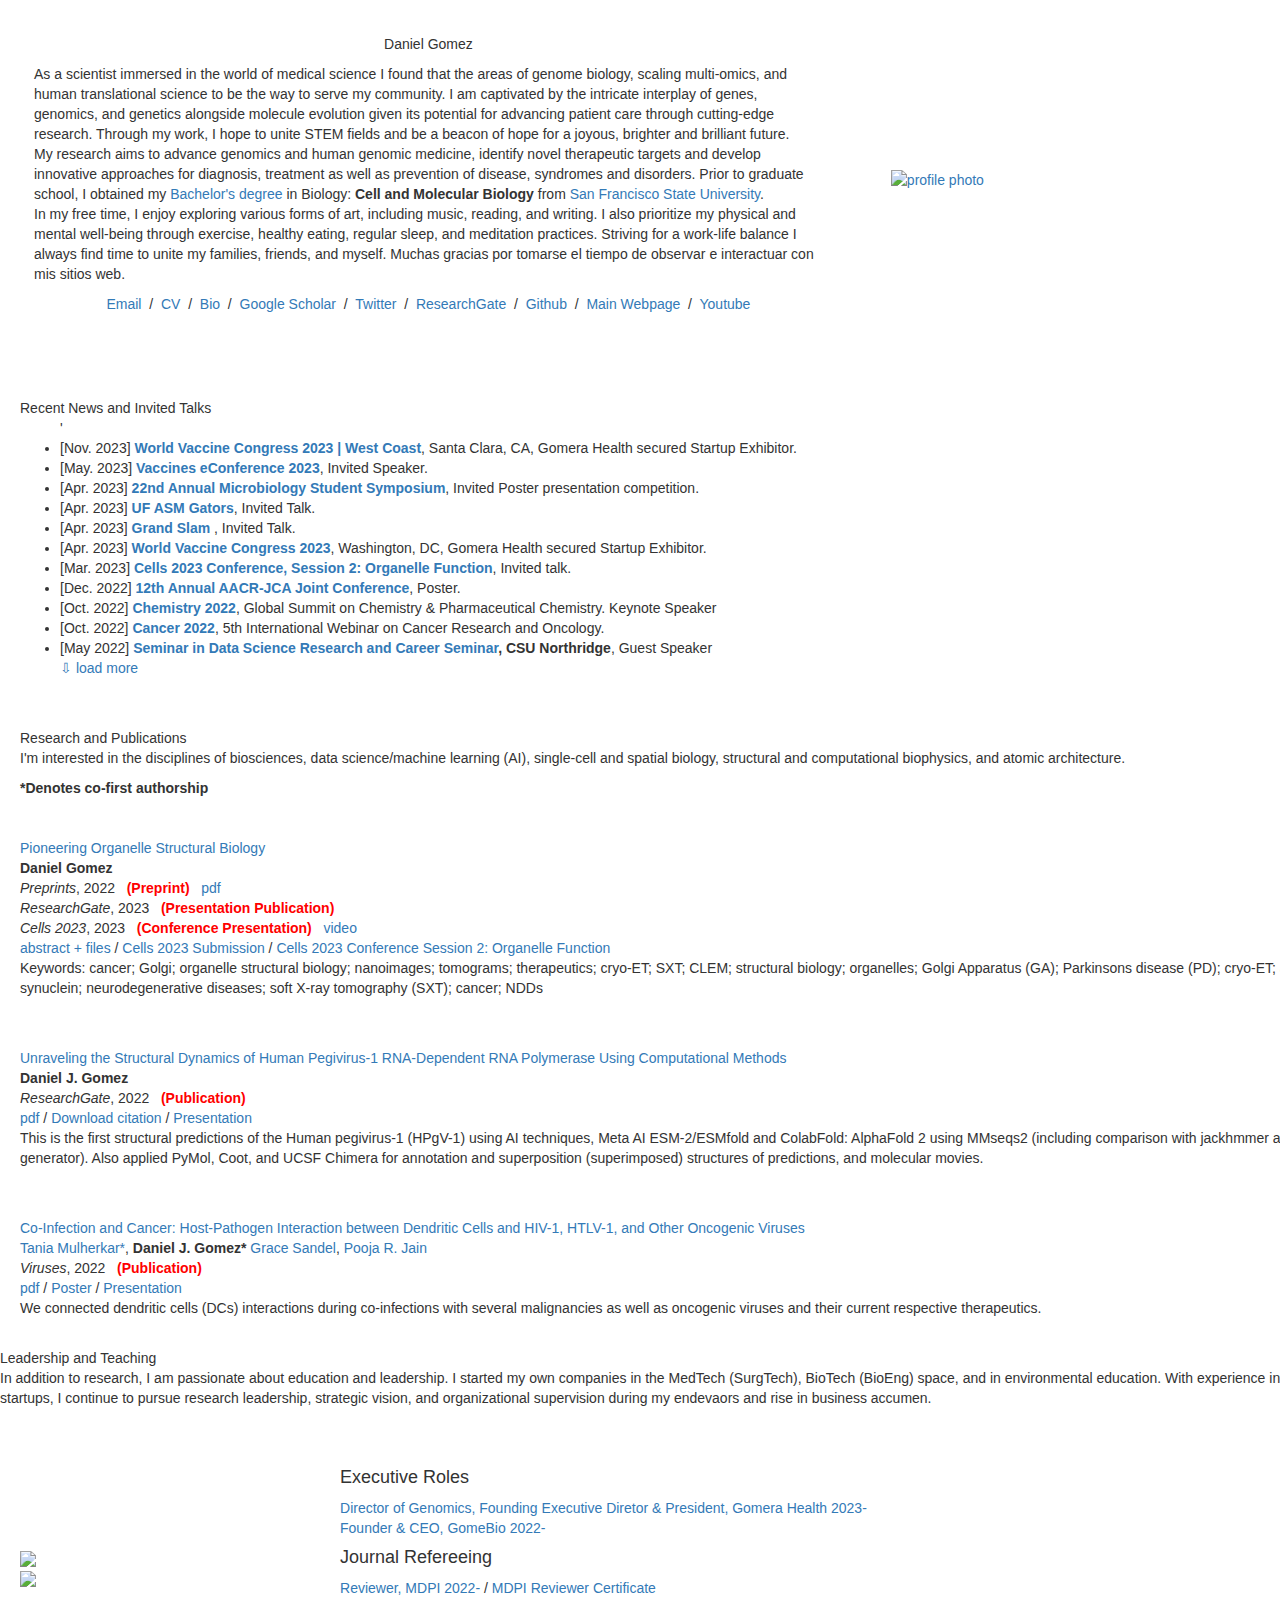
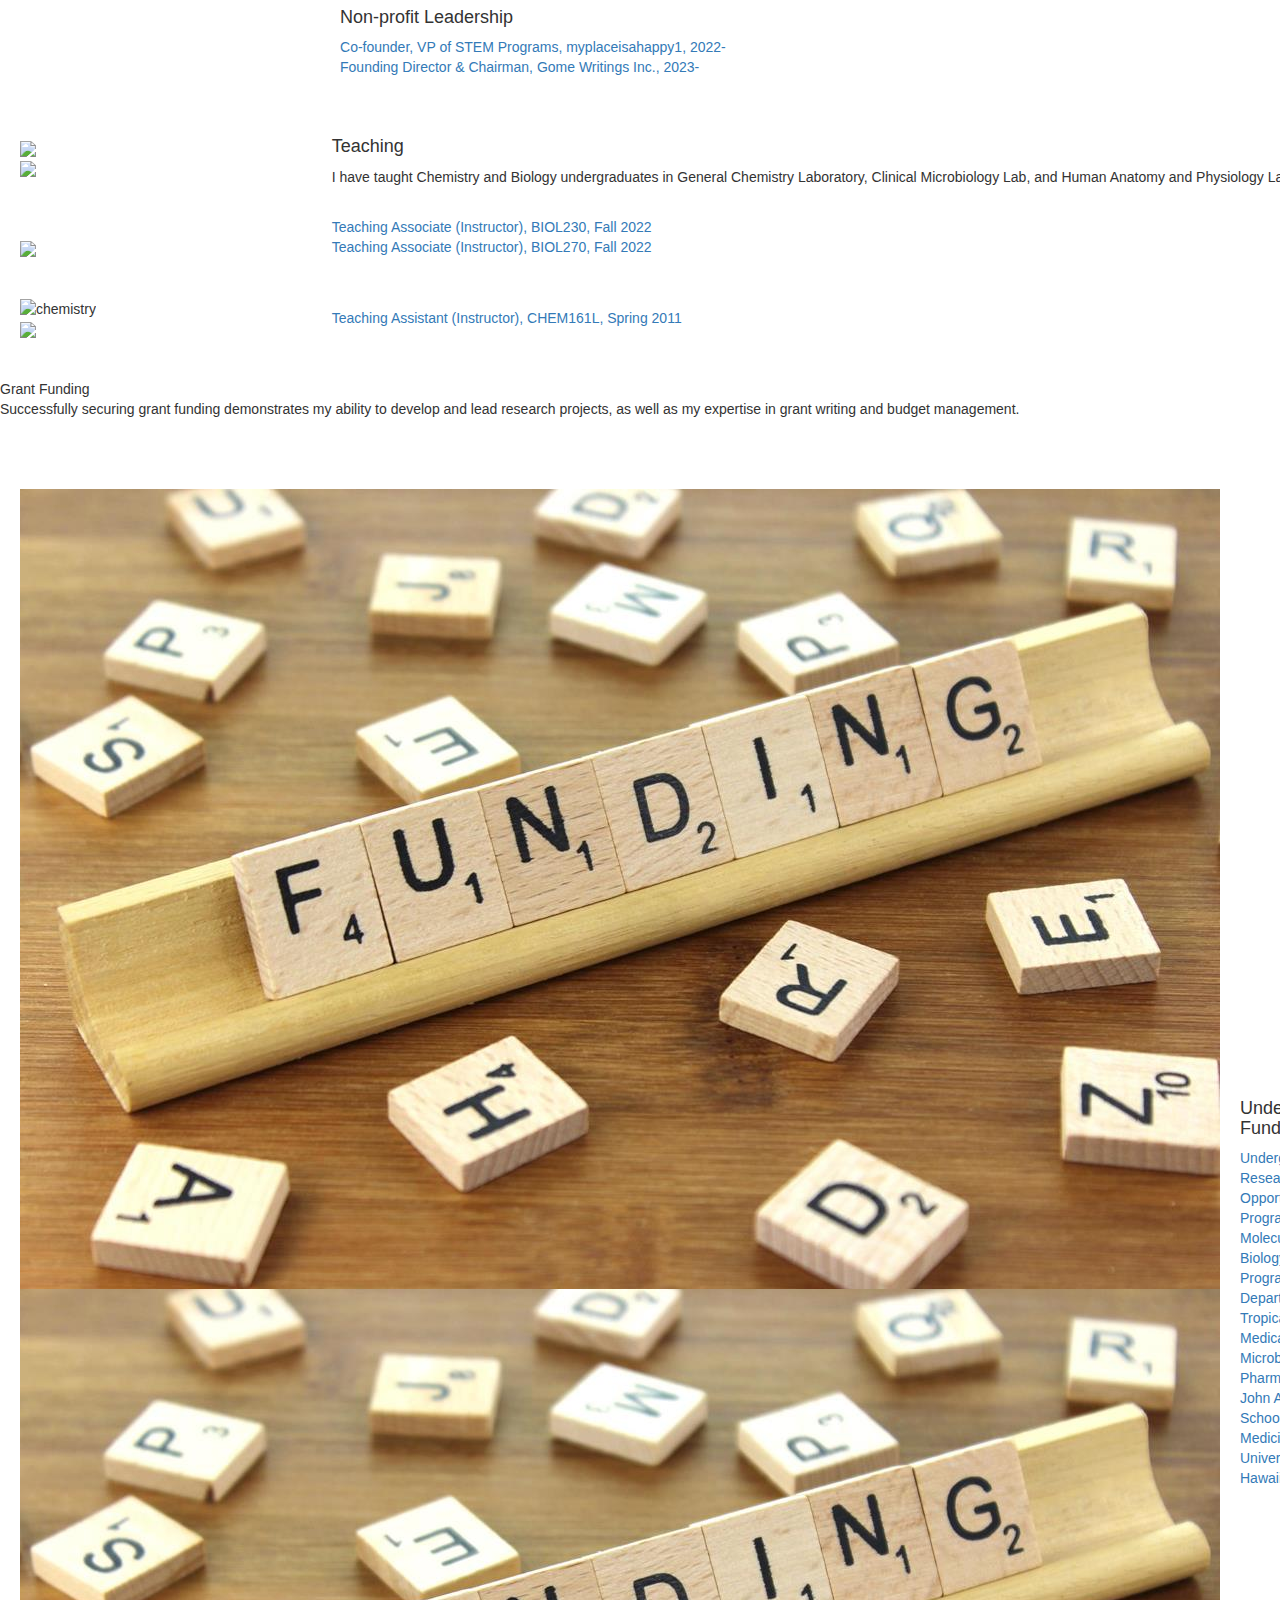
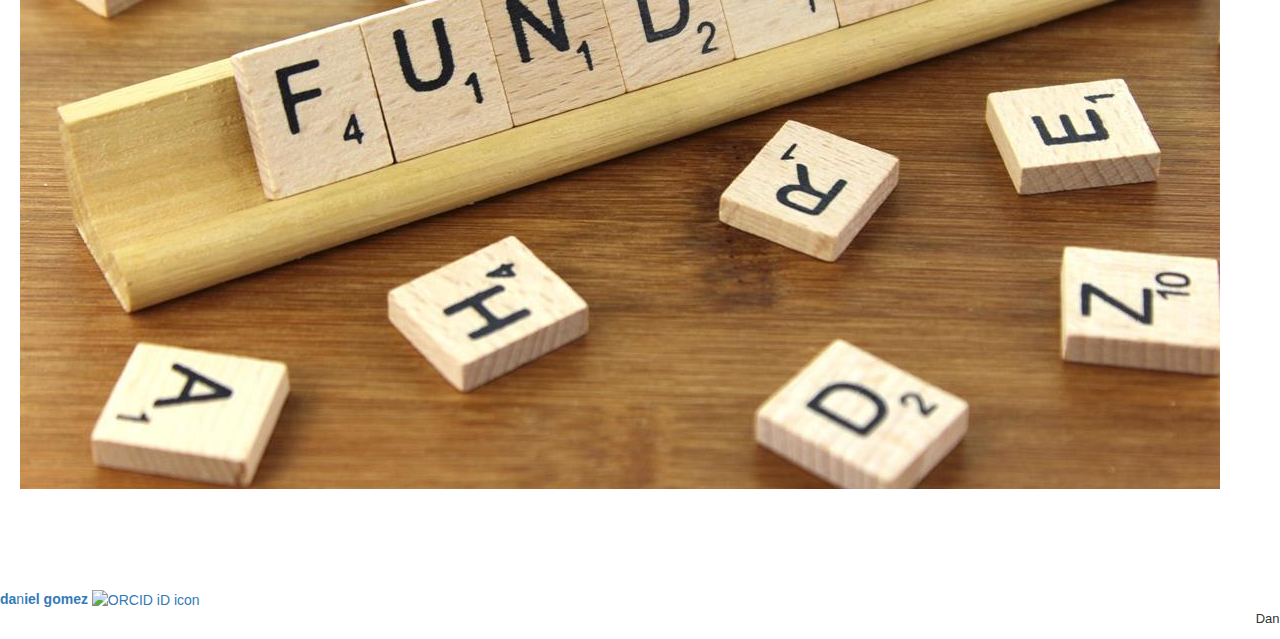
==== index.html @ 15ef1f43 "index.html" ====
<!DOCTYPE HTML>
<html lang="en">
<head>
  
  <meta charset=UTF-8">
  <meta http-equiv="X-UA-Compatible" content="IE=edge">
  <meta http-equiv="Content-Type" content="text/html">

  <!-- Google tag (gtag.js) -->
  <script async src="https://www.googletagmanager.com/gtag/js?id=G-FP75BK6VXF"></script>
  <script>
    window.dataLayer = window.dataLayer || [];
    function gtag(){dataLayer.push(arguments);}
    gtag('js', new Date());

    gtag('config', 'G-FP75BK6VXF');
  </script>

  <title>Daniel Gomez</title>

  <!-- Bootstrap -->
  <link rel="stylesheet" href="https://cdn.jsdelivr.net/npm/bootstrap@3.4.1/dist/css/bootstrap.min.css" integrity="sha384-HSMxcRTRxnN+Bdg0JdbxYKrThecOKuH5zCYotlSAcp1+c8xmyTe9GYg1l9a69psu" crossorigin="anonymous">
  
  <meta name="author" content="Daniel J. Gomez">
  <meta name="description" content="Daniel Gomez is a Senior Researcher at Gomera Research, where he engineers new technologies for precision cancer medicine and infectious disease therapeutics at the intersection of machine learning, bioengineering, and nanotechnology." />
  <meta name="viewport" content="width=device-width, initial-scale=1.0">
  <meta name="keywords" content="dan gomez,daniel joseph gomez, university of hawaii, molecular cell biology, sfsu, csueastbay, csueb, gomebio, gomera, cancer, jabsom, tropical medicine,uf, biomedical, precision medicine, surgical data science, neurosurgery, artifical intelligence, biomedical ML engineer"/>
  
  <link rel="stylesheet" type="text/css" href="stylesheet.css">
  <link rel="icon" type="image/svg "href="images/favicon.svg">

  <meta property="og:title" content="Dan Gomez"/>
  <meta property="og:type" content="article"/>
  <meta property="og:url" content="https://danielgomez.bio"/>
  <meta property="og:site_name" content="Dan Gomez"/>
  <meta property="og:description" content="Daniel Gomez is a Senior Researcher at Gomera Research, where he engineers new technologies for precision cancer medicine and infectious disease therapeutics at the intersection of machine learning, bioengineering, and nanotechnology."/>
  <meta property="og:image" content="https://danielgomez.bio/images/DJGS-Gastro-prof_pic.jpg"/>

</head>

<body data-new-gr-c-s-check-loaded="14.1098.0" data-gr-ext-installed>
  <table style="width:100%;max-width:800px;border:0px;border-spacing:0px;border-collapse:separate;margin-right:auto;margin-left:auto;"><tbody>
    <tr style="padding:0px">
      <td style="padding:0px">
        <table style="width:100%;border:0px;border-spacing:0px;border-collapse:separate;margin-right:auto;margin-left:auto;"><tbody>
          <tr style="padding:0px">
            <td style="padding:2.5%;width:63%;vertical-align:middle">
              <p style="text-align:center">
                <name>Daniel Gomez</name>
              </p>
              <body>As a scientist immersed in the world of medical science I found that the areas of genome biology, scaling multi-omics, and human translational science to be the way to serve my community. 
                I am captivated by the intricate interplay of genes, genomics, and genetics alongside molecule evolution given its potential for advancing patient care through cutting-edge research. 
                Through my work, I hope to unite STEM fields and be a beacon of hope for a joyous, brighter and brilliant future.</body><br>
              <p>
                My research aims to advance genomics and human genomic medicine, identify novel therapeutic targets and develop innovative approaches for diagnosis, treatment as well as prevention of disease, syndromes and disorders. 
                Prior to graduate school, I obtained my <a href="https://www.parchment.com/u/award/9fd083fdc52c0fbd34814acfc02a48fe">Bachelor's degree </a> in Biology: <strong>Cell and Molecular Biology</strong> from <a href="https://www.sfsu.edu/">San Francisco State University</a>.<br>
                In my free time, I enjoy exploring various forms of art, including music, reading, and writing. I also prioritize my physical and mental well-being through exercise, healthy eating, regular sleep, and meditation practices. Striving for a work-life balance 
                I always find time to unite my families, friends, and myself. Muchas gracias por tomarse el tiempo de observar e interactuar con mis sitios web. 
              </p> 
              <p style="text-align:center">
                <a href="mailto:sfdanielgomez@gmail.com">Email</a> &nbsp/&nbsp
                <a href="https://danielgomezsantos.com/assets/data/Daniel_Gomez_cv.pdf">CV</a> &nbsp/&nbsp
                <a href="data/DanGomez-bio.txt">Bio</a> &nbsp/&nbsp
                <a href="https://scholar.google.com/citations?user=So6NDwMAAAAJ&hl=en">Google Scholar</a> &nbsp/&nbsp
                <a href="https://twitter.com/dgomezsa">Twitter</a> &nbsp/&nbsp
                <a href="https://www.researchgate.net/profile/Daniel-Gomez-Santos">ResearchGate</a> &nbsp/&nbsp
                <a href="https://github.com/gomezdj/">Github</a> &nbsp/&nbsp
                <a href="https://danielgomezsantos.com/">Main Webpage</a> &nbsp/&nbsp
                <a href="https://www.youtube.com/@cellulargomez/videos">Youtube</a> 

              </p>
            </td>
            <td style="padding:2.5%;width:40%;max-width:40%">
              <a href="images/DanG.png"><img style="width:100%;max-width:100%" alt="profile photo" src="images/DanG.png" class="hoverZoomLink"></a>
            </td>
          </tr>
        </tbody></table>
        <br>

        <table style="width:100%;border:0px;border-spacing:0px;border-collapse:separate;margin-right:auto;margin-left:auto;"><tbody>
            <tr>
            <td style="padding:20px;width:100%;vertical-align:middle">
              <heading>Recent News and Invited Talks</heading>
              <ul>'
                <li>[Nov. 2023] <strong><a href="https://www.terrapinn.com/conference/world-vaccine-congress-washington/exhibitor-gomera-health-inc.stm">World Vaccine Congress 2023 | West Coast</a></strong>, Santa Clara, CA, Gomera Health secured Startup Exhibitor.</li>
                <li>[May. 2023] <strong><a href="https://e1vaccines.theresearchcatalyst.com/">Vaccines eConference 2023</a></strong>, Invited Speaker.</li>
                <li>[Apr. 2023] <strong><a href="http://microstudentgroup.weebly.com/"">22nd Annual Microbiology Student Symposium</a></strong>, Invited Poster presentation competition.</li>
                <li>[Apr. 2023] <strong><a href="https://asmgators.wixsite.com/home">UF ASM Gators</a></strong>, Invited Talk.</li>
                <li>[Apr. 2023] <strong><a href="https://asmgators.wixsite.com/home">Grand Slam </a></strong>, Invited Talk.</li>
                <li>[Apr. 2023] <strong><a href="https://www.terrapinn.com/conference/world-vaccine-congress-washington/exhibitor-gomera-health-inc.stm">World Vaccine Congress 2023</a></strong>, Washington, DC, Gomera Health secured Startup Exhibitor.</li>
                <li>[Mar. 2023] <strong><a href="https://sciforum.net/event/cells2023#session2539">Cells 2023 Conference, Session 2: Organelle Function</a></strong>, Invited talk.</li>
                <li>[Dec. 2022] <strong><a href="https://www.aacr.org/wp-content/uploads/2022/12/Abstracts_WebListing_Titles_Authors_120822_Final.pdf">12th Annual AACR-JCA Joint Conference</a></strong>, Poster.</li>
                <li>[Oct. 2022] <strong><a href=" Keynote Speaker at Chemistry 2022, Global Virtual Summit on Chemistry & Pharmaceutical Chemistry">Chemistry 2022</a></strong>, Global Summit on Chemistry & Pharmaceutical Chemistry. Keynote Speaker</li>
                <li>[Oct. 2022] <strong><a href="https://youtu.be/Y7ZAhg9Oty8">Cancer 2022</a></strong>, 5th International Webinar on Cancer Research and Oncology.</li>
                <li>[May 2022] <strong><a href="https://youtu.be/7ystwS4R3nY"> Seminar in Data Science Research and Career Seminar</a>, CSU Northridge</strong>, Guest Speaker</li>
                <a href="#"> &#8681 load more</a>
              </ul>
            </td>
            </tr>

            <tr>
            <td style="padding:20px;width:100%;vertical-align:middle">
              <heading>Research and Publications</heading>
              <p>
                I'm interested in the disciplines of biosciences, data science/machine learning (AI), single-cell and spatial biology, structural and computational biophysics, and atomic architecture. 
              </p>
              <strong>*Denotes co-first authorship</strong>
            </td>
          </tr>
        </tbody></table>
        <table style="width:100%;border:0px;border-spacing:0px;border-collapse:separate;margin-right:auto;margin-left:auto;"><tbody>
				
          <tr> <!-- onmouseout="xyy_stop()" onmouseover="xyy_start()"  bgcolor="#ffffd0"-->
            <td style="padding:20px;width:75%;vertical-align:middle">
              <!-- 
                 <div class="one">
                  <div class="two" id='xyy_image'><video  width=100% height=100% muted autoplay loop>
                  <source src="images/xyy.mp4" type="video/mp4">
                  Your browser does not support the video tag.
                  </video></div>
                  <img src='images/xyy.jpg' width="160">
              </div>
              <script type="text/javascript">
                  function xyy_start() {
                    document.getElementById('xyy_image').style.opacity = "1";
                  }

                  function zipnerf_stop() {
                    document.getElementById('xyy_image').style.opacity = "0";
                  }
                  xyy_stop()
                </script>

              -->
              <a href="https://www.preprints.org/manuscript/202210.0383/v2">
                <papertitle>Pioneering Organelle Structural Biology</papertitle>
              </a>
              <br>
              <strong>Daniel Gomez</strong>
              <br>
              <em>Preprints</em>, 2022 &nbsp <font color="red"><strong>(Preprint)</strong></font> &nbsp <a href="https://www.preprints.org/manuscript/202210.0383/v2/download">pdf</a>
              <br>
              <em>ResearchGate</em>, 2023 &nbsp <font color="red"><strong>(Presentation Publication)</strong></font>
              <br> 
              <em>Cells 2023</em>, 2023 &nbsp <font color="red"><strong>(Conference Presentation)</strong></font> &nbsp <a href="https://www.youtube.com/watch?v=NJIZB698xJw&t=1s">video</a><br> 
              <a href="https://www.researchgate.net/publication/369030712_Pioneering_Organelle_Structural_Biology">abstract + files</a>  
              /
             <!--- <a href="https://www.researchgate.net/profile/Daniel-Gomez-48/publication/369030712_Pioneering_Organelle_Structural_Biology/links/64061a220d98a97717e2fa8b/Pioneering-Organelle-Structural-Biology.pdf?origin=publicationDetail&_sg%5B0%5D=2LZbZOSR79PhssOEEHaz0bL28-BzMF2MvrZJyjrssBpCkOn4huUFO88G_LwMOu6eg13pxI5KjEwYOnFVEYGlZg.bS4_lRLEz6nAUmxAPCynEmLXjV6FDw0SthitMY1_K79UjHTqjuRukBooODm1uNSTRCItf6x46iegLH-q68g6Rg&_sg%5B1%5D=D6owjN81qczqo6adoR85jelFmD2N3nRl0IRo95KPAsCaXO0_-i8_ykVrB3bJrPy7JCGFmtrbc4BS7RvRo3giTQ4AryMBfzTEJKYUoygm45yQ.bS4_lRLEz6nAUmxAPCynEmLXjV6FDw0SthitMY1_K79UjHTqjuRukBooODm1uNSTRCItf6x46iegLH-q68g6Rg&_iepl=&_rtd=eyJjb250ZW50SW50ZW50IjoibWFpbkl0ZW0ifQ%3D%3D">slides</a>
              / -->
              <a href="https://sciforum.net/paper/view/14009">Cells 2023 Submission</a>
              /
              <a href="https://cells2023.sciforum.net/#session2539">Cells 2023 Conference Session 2: Organelle Function</a>
              <p>
                Keywords: cancer; Golgi; organelle structural biology; nanoimages; tomograms; therapeutics; cryo-ET; SXT; CLEM; structural biology; organelles; Golgi Apparatus (GA); Parkinsons disease (PD); cryo-ET; alpha-synuclein; neurodegenerative diseases; soft X-ray tomography (SXT); cancer; NDDs
              </p>
            </td>
          </tr>

          <tr>
            <td style="padding:20px;width:75%;vertical-align:middle">
              <a href="https://www.researchgate.net/publication/365993554_Unraveling_the_Structural_Dynamics_of_Human_Pegivirus-1_RNA-Dependent_RNA_Polymerase_Using_Computational_Methods">
                <papertitle>Unraveling the Structural Dynamics of Human Pegivirus-1 RNA-Dependent RNA Polymerase Using Computational Methods</papertitle>
              </a>
              <br>
              <strong>Daniel J. Gomez</strong><br>
              <em>ResearchGate</em>, 2022 &nbsp <font color="red"><strong>(Publication)</strong></font>
              <br>
              <a href="https://www.researchgate.net/profile/R-Daniel-Gomez-Santos/publication/365993554_Unraveling_the_Structural_Dynamics_of_Human_Pegivirus-1_RNA-Dependent_RNA_Polymerase_Using_Computational_Methods/links/638bc904658cec2104a92565/Unraveling-the-Structural-Dynamics-of-Human-Pegivirus-1-RNA-Dependent-RNA-Polymerase-Using-Computational-Methods.pdf"">pdf</a>
              /
              <a href="https://www.researchgate.net/publication/365993554_Unraveling_the_Structural_Dynamics_of_Human_Pegivirus-1_RNA-Dependent_RNA_Polymerase_Using_Computational_Methods/citation/download">Download citation</a>
              /
              <a href="https://youtu.be/kWute7twbw8">Presentation</a>
              <p>
              This is the first structural predictions of the Human pegivirus-1 (HPgV-1) using AI techniques, Meta AI ESM-2/ESMfold and ColabFold: AlphaFold 2 using MMseqs2 (including comparison with jackhmmer as MSA generator). 
              Also applied PyMol, Coot, and UCSF Chimera for annotation and superposition (superimposed) structures of predictions, and molecular movies.  
              </p>
            </td>
          </tr>
          <!-- -->  
    
          <tr>
            <td style="padding:20px;width:75%;vertical-align:middle">
              <a href="https://pubmed.ncbi.nlm.nih.gov/36146843/">
                <papertitle>Co-Infection and Cancer: Host-Pathogen Interaction between Dendritic Cells 
                  and HIV-1, HTLV-1, and Other Oncogenic Viruses</papertitle>
              </a>
              <br>
              <a href="https://pubmed.ncbi.nlm.nih.gov/?term=Mulherkar+T">Tania Mulherkar*</a>,
              <strong>Daniel J. Gomez*</strong>
              <a href="https://pubmed.ncbi.nlm.nih.gov/?term=Sandel+G">Grace Sandel</a>,
              <a href="https://drexel.edu/medicine/faculty/profiles/pooja-jain/#:~:text=Pooja%20Jain%2C%20PhD%2C%20is%20a,Drexel%20University%20College%20of%20Medicine.">Pooja R. Jain</a>
              <br>
              <em>Viruses</em>, 2022 &nbsp <font color="red"><strong>(Publication)</strong></font>
              <br>
              <a href="https://www.mdpi.com/1999-4915/14/9/2037#">pdf</a>
              /  
              <a href="https://danielgomezsantos.com/assets/data/PJ_DG_A79-Poster_AACR-JCA22.pdf">Poster</a>
              /
              <a href="https://youtube.com/watch?v=LwoqAyHLcwk&si=EnSIkaIECMiOmarE">Presentation</a>
              <p>
              We connected dendritic cells (DCs) interactions during co-infections with several malignancies as well as oncogenic viruses and their current respective therapeutics. 
              </p>
            </td>
          </tr>
<!---
add more data (research and publications) here 
-->		 

        </tbody></table>
				
        <table width="100%" align="center" border="0" cellspacing="0" cellpadding="20"><tbody>
          <tr>
            <td>
              <heading>Leadership and Teaching</heading>
              <p>
              In addition to research, I am passionate about education and leadership. 
              I started my own companies in the MedTech (SurgTech), BioTech (BioEng) space, and in environmental education.
              With experience in well-funded startups, I continue to pursue research leadership, strategic vision, and organizational supervision
              during my endevaors and rise in business accumen. 
              </p>
            </td>
          </tr>
        </tbody></table>

        <table width="100%" align="center" border="0" cellpadding="20"><tbody>
					
          <tr>
            <td style="padding:20px;width:25%;vertical-align:middle"></td>
            <tr onmouseout="" onmouseover="">
            <td style="padding:20px;width:25%;vertical-align:middle">
              <div class="one">
                <div class="two" id='teamwork'><img src='images/teamwork.jpg'></div>
                <img src='images/teamwork.jpg'>
              </div>
            </td>

            <td width="75%" valign="center">
              <h4>Executive Roles</h4>
              <a href="https://gomera.io">Director of Genomics, Founding Executive Diretor & President, Gomera Health 2023-</a>
              <br>
              <a href="https://gome.bio">Founder & CEO, GomeBio 2022-</a>
              <br>
              <h4>Journal Refereeing</h4>
              <a href="https://www.mdpi.com/reviewers">Reviewer, MDPI 2022-</a> / <a href="data/RC_Daniel-Gomez.pdf">MDPI Reviewer Certificate</a> 
              <br>
              <h4>Non-profit Leadership</h4>
              <a href="https://myplaceisahappy1.org">Co-founder, VP of STEM Programs, myplaceisahappy1, 2022-</a>
              <br>
              <a href="https://gomewritings.org">Founding Director & Chairman, Gome Writings Inc., 2023-</a>
              <br>
            </td>
          </tr>
        </tbody></table>

         
        <table width="100%" align="center" border="0" cellspacing="0" cellpadding="20"><tbody> 
          <tr>
            <td style="padding:20px;width:25%;vertical-align:middle"></td>
            <tr onmouseout="" onmouseover=""> <!-- Add lab picture with students and w/o--></tr>
            <td style="padding:20px;width:25%;vertical-align:middle">
              <div class="one">
                <div class="two" id='teaching_lab'><img src='images/teaching_lab.jpg'></div>
                <img src='images/teaching_lab.jpg'><br>            
              </div>
            </td>

            <td width="75%" valign="center">
            <h4>Teaching</h4>
            <body>I have taught Chemistry and Biology undergraduates in General Chemistry Laboratory, Clinical Microbiology Lab, and Human Anatomy and Physiology Lab.</body>
            </td>
      
            <td style="padding:20px;width:25%;vertical-align:middle"></td>
            <tr onmouseout="" onmouseover=""></tr>
            <td style="padding:20px;width:25%;vertical-align:middle">
              <div class="one">
                <div class="two" id='csueb-bio'><img src="images/csueb.png" alt=""></div>
                <img src='images/CSUEB.png'>
            <td width="75%" valign="center">
              <a href="https://catalog.csueastbay.edu/preview_course_nopop.php?catoid=31&coid=126592">Teaching Associate (Instructor), BIOL230, Fall 2022</a>
              <br>
              <a href="https://catalog.csueastbay.edu/preview_course_nopop.php?catoid=31&coid=126487">Teaching Associate (Instructor), BIOL270, Fall 2022</a>
              <br> 
            </td>

            <td style="padding:20px;width:25%;vertical-align:middle"></td>
            <tr onmouseout="" onmouseover=""></tr>
            <td style="padding:20px;width:25%;vertical-align:middle">
              <div class="one">
                <div class="two" id='uhm-chem'><img src="images/manoa.png" alt="chemistry"></div>
                <img src='images/manoa.png'>
            <td width="75%" valign="center">
              <a href="https://manoa.hawaii.edu/catalog/courses/chem-161l-general-chemistry-lab-i-1/">Teaching Assistant (Instructor), CHEM161L, Spring 2011</a>
              <br>
            </td>
          </tr>
        </tbody></table> 

					<br>

          <table width="100%" align="center" border="0" cellspacing="0" cellpadding="20"><tbody>
            <tr>
              <td>
                <heading>Grant Funding</heading>
                <p>
                Successfully securing grant funding demonstrates my ability to develop and lead research projects, 
                as well as my expertise in grant writing and budget management.
                </p>
              </td>
            </tr>
          </tbody></table> 
          
          <table width="100%" align="center" border="0" cellpadding="20"><tbody>
  
            <tr>
              <td style="padding:20px;width:25%;vertical-align:middle"></td>
              <tr onmouseout="/images/funding.jpg" onmouseover="/images/grants.png">
              <td style="padding:20px;width:25%;vertical-align:middle">
                <div class="one">
                  <div class="two" id='teamwork'><img src='images/funding.jpg'></div>
                  <img src='images/funding.jpg'>
                </div>
              </td>
  
              <td width="75%" valign="center">
                <h4>Undergraduate Funding</h4>
                <a href="https://manoa.hawaii.edu/undergrad/urop/">Undergraduate Research Opportunities Program (UROP)</a>
                <br>
                <a href="https://manoa.hawaii.edu/lifesciences/undergraduate/mcb/">Molecular Cell Biology Undergrad Program</a>
                <br>
                <a href="https://jabsom.hawaii.edu/departments/tropmed/">Department of Tropical Medicine, Medical Microbiology and Pharmacology, John A Burns School of Medicine, University of Hawaii at Manoa</a>
                <br>
              </td>
            </tr>
          </tbody></table>        
          
          <!-- Might add Neurosurgery Neurophyte Blog from danielgomez-santos.com / blog /
          <tr>
            <td align="center" style="padding:20px;width:25%;vertical-align:middle">
							<heading>Basically <br> Blog Posts</heading>
            </td>
            <td width="75%" valign="middle">
              <a href="https://arxiv.org/abs/2112.11687">Squareplus: A Softplus-Like Algebraic Rectifier</a>
              <br>
              <a href="https://arxiv.org/abs/2010.09714">A Convenient Generalization of Schlick's Bias and Gain Functions</a>
              <br>
              <a href="https://arxiv.org/abs/1704.07483">Continuously Differentiable Exponential Linear Units</a>
            </td>
          </tr>
				--->	
					
       <br>
        <table style="width:100%;border:0px;border-spacing:0px;border-collapse:separate;margin-right:auto;margin-left:auto;"><tbody>
          <tr>
            <td style="padding:0px">
              <br>
              
              <br>
              <br>
              <div itemscope itemtype="https://schema.org/Person"><a class="" href="https://gomezd.org/">
                <b>da</b>n<b>iel<span class="invisible"> </span> gomez</b>
               </a><a itemprop="sameAs" content="https://orcid.org/0000-0002-5443-1813" href="https://orcid.org/0000-0002-5443-1813" target="orcid.widget" rel="me noopener noreferrer" style="vertical-align:top;"><img src="https://orcid.org/sites/default/files/images/orcid_16x16.png" style="width:1em;margin-right:.5em;" alt="ORCID iD icon"></a></div>
              <p style="text-align:right;font-size:small;">
                Dan's full <a href="https://danielgomezsantos.com">website</a>.  
              </p>
            </td>
          </tr>
        </tbody></table>
      </td>
    </tr>
  </table>
  <!-- jQuery (necessary for Bootstrap's JavaScript plugins) -->
  <script src="https://code.jquery.com/jquery-1.12.4.min.js" integrity="sha384-nvAa0+6Qg9clwYCGGPpDQLVpLNn0fRaROjHqs13t4Ggj3Ez50XnGQqc/r8MhnRDZ" crossorigin="anonymous"></script>
  <!-- Include all compiled plugins (below), or include individual files as needed -->
  <script src="https://cdn.jsdelivr.net/npm/bootstrap@3.4.1/dist/js/bootstrap.min.js" integrity="sha384-aJ21OjlMXNL5UyIl/XNwTMqvzeRMZH2w8c5cRVpzpU8Y5bApTppSuUkhZXN0VxHd" crossorigin="anonymous"></script>
  
  </body>

</html>
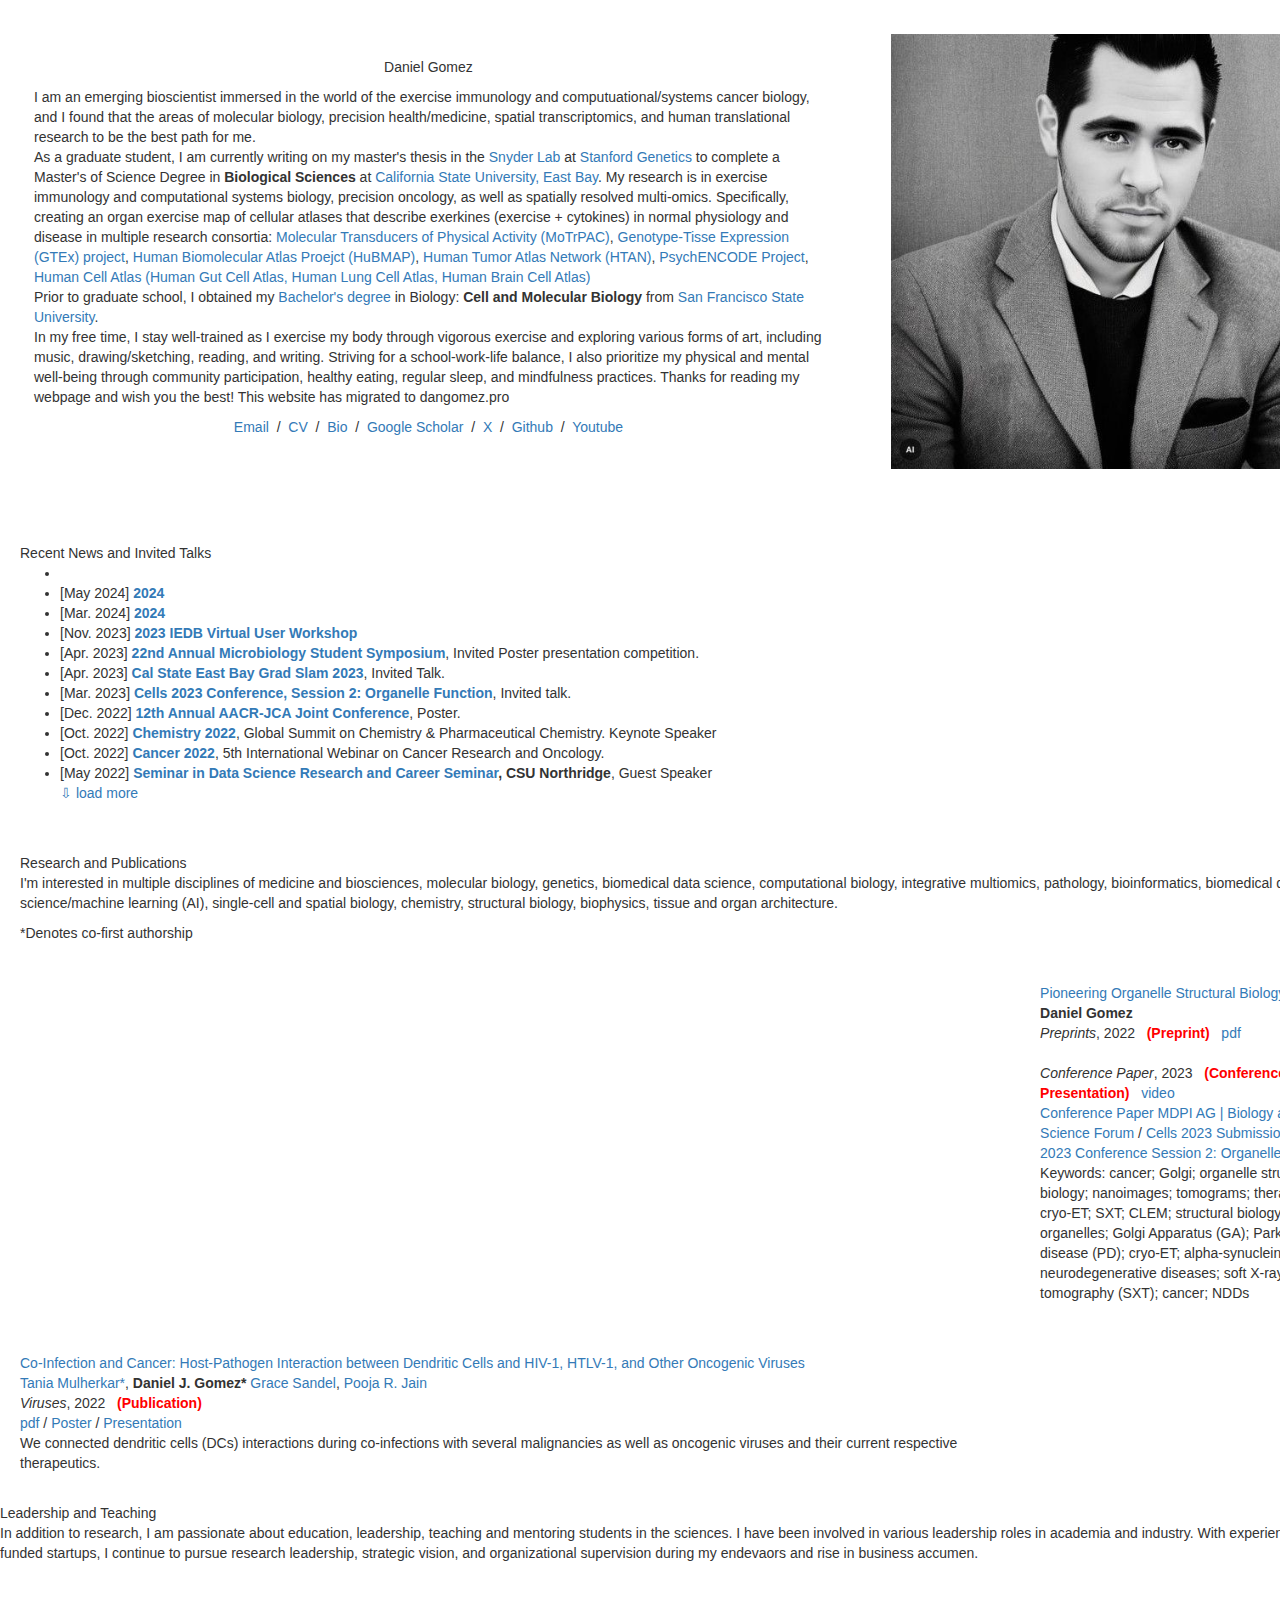
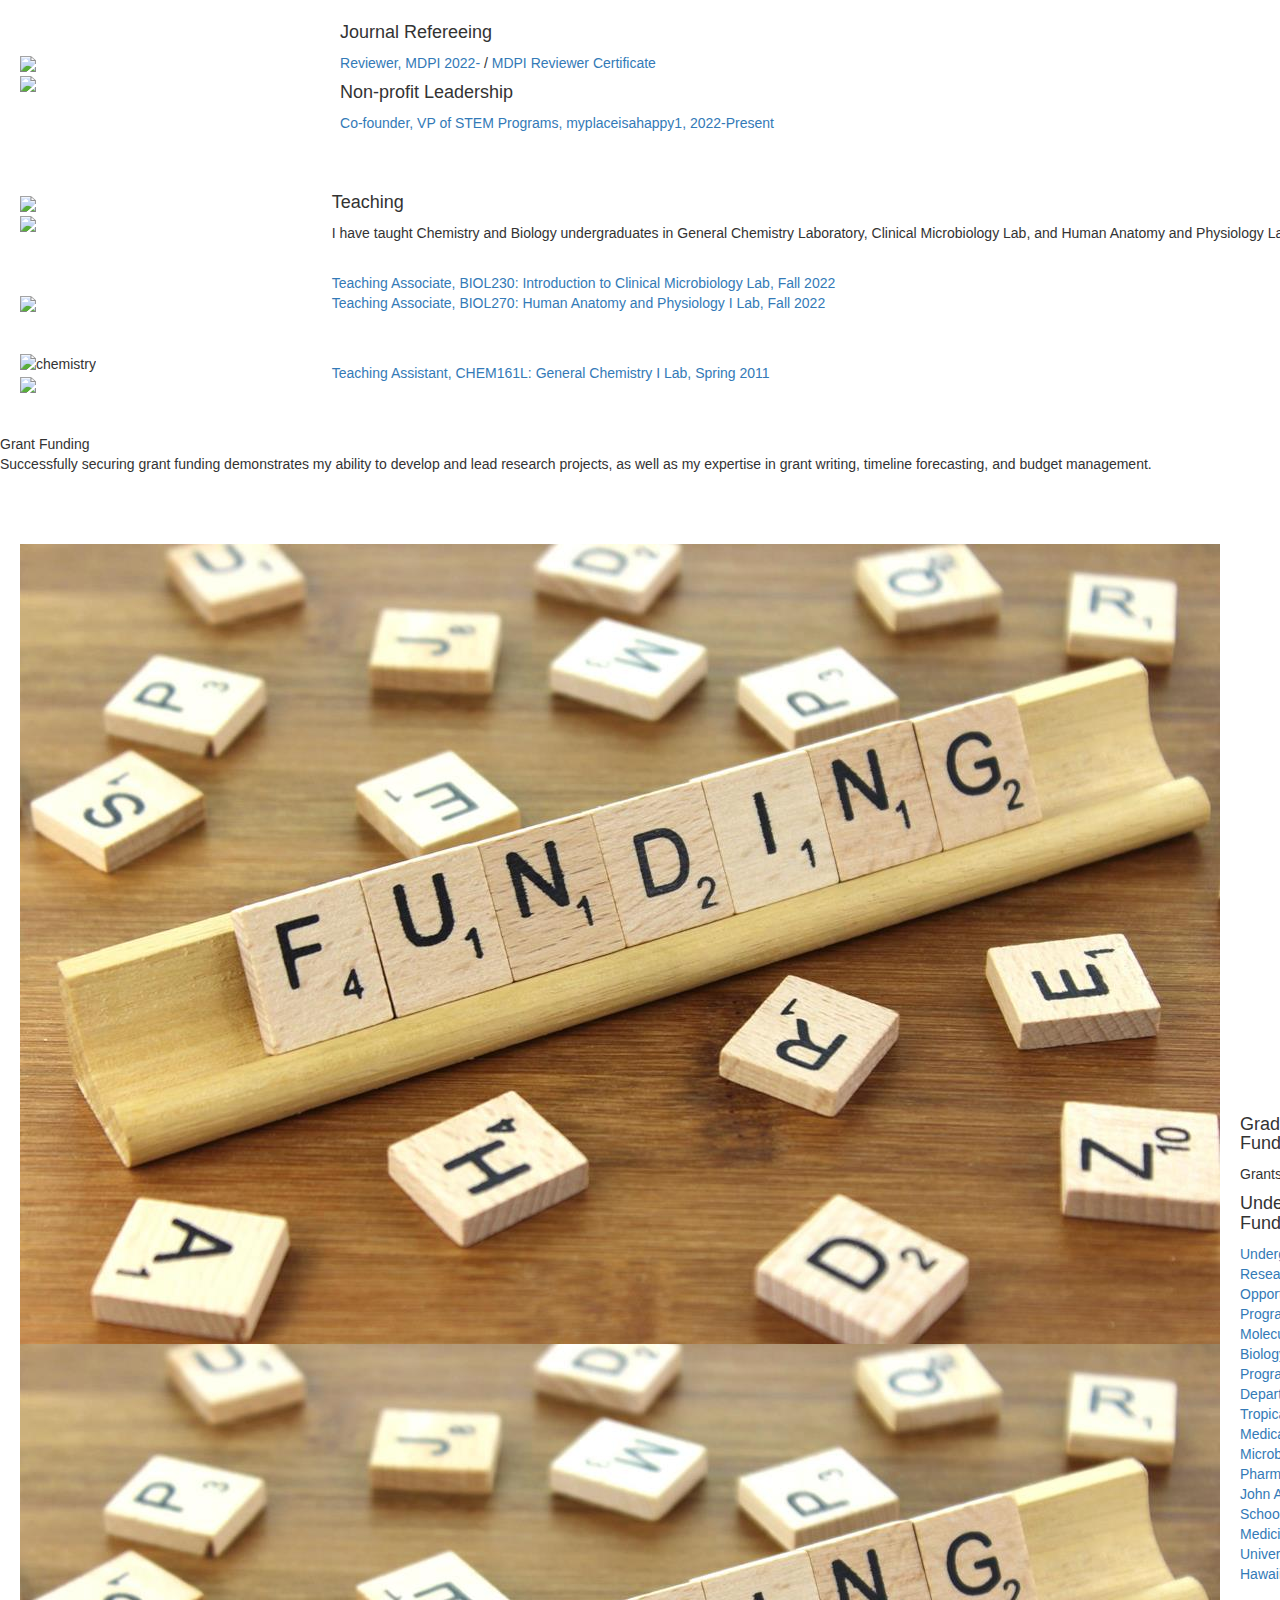
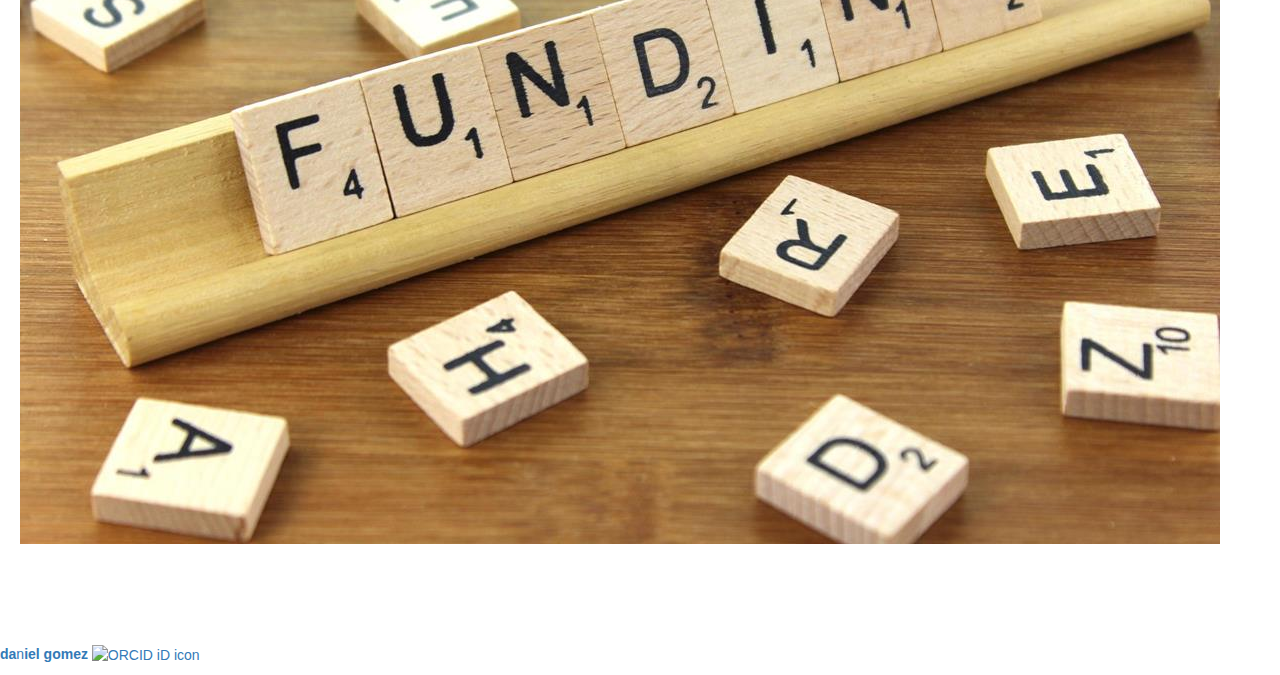
==== commit d5be3c42: "Update index.html" ====
--- a/index.html
+++ b/index.html
@@ -22,19 +22,19 @@
   <link rel="stylesheet" href="https://cdn.jsdelivr.net/npm/bootstrap@3.4.1/dist/css/bootstrap.min.css" integrity="sha384-HSMxcRTRxnN+Bdg0JdbxYKrThecOKuH5zCYotlSAcp1+c8xmyTe9GYg1l9a69psu" crossorigin="anonymous">
   
   <meta name="author" content="Daniel J. Gomez">
-  <meta name="description" content="Daniel Gomez is a Senior Researcher at Gomera Research, where he engineers new technologies for precision cancer medicine and infectious disease therapeutics at the intersection of machine learning, bioengineering, and nanotechnology." />
+  <meta name="description" content="Daniel Gomez's interest in spatial biology, biomedical data science and bioengineering inspires to create new technologies for precision cancer medicine and infectious disease therapeutics at the intersection of machine learning, cancer systems biology, and biotechnology." />
   <meta name="viewport" content="width=device-width, initial-scale=1.0">
-  <meta name="keywords" content="dan gomez,daniel joseph gomez, university of hawaii, molecular cell biology, sfsu, csueastbay, csueb, gomebio, gomera, cancer, jabsom, tropical medicine,uf, biomedical, precision medicine, surgical data science, neurosurgery, artifical intelligence, biomedical ML engineer"/>
+  <meta name="keywords" content="dan gomez,daniel joseph gomez, daniel joseph gomez santos, daniel joseph, university of hawaii, molecular cell biology, sfsu, csueastbay, csueb, stanford, cancer, jabsom, tropical medicine, uf, biomedical, drexel, precision medicine, surgical data science, cardiothoracic surgery, ucsd, anesthesia, neurosurgery, artifical intelligence, biomedical ML engineer"/>
   
   <link rel="stylesheet" type="text/css" href="stylesheet.css">
   <link rel="icon" type="image/svg "href="images/favicon.svg">
 
   <meta property="og:title" content="Dan Gomez"/>
   <meta property="og:type" content="article"/>
-  <meta property="og:url" content="https://danielgomez.bio"/>
+  <meta property="og:url" content="https://gomez-dan.github.io/"/>
   <meta property="og:site_name" content="Dan Gomez"/>
-  <meta property="og:description" content="Daniel Gomez is a Senior Researcher at Gomera Research, where he engineers new technologies for precision cancer medicine and infectious disease therapeutics at the intersection of machine learning, bioengineering, and nanotechnology."/>
-  <meta property="og:image" content="https://danielgomez.bio/images/DJGS-Gastro-prof_pic.jpg"/>
+  <meta property="og:description" content="Daniel Gomez's interest in data science engineering inspires to create new technologies for precision cancer medicine and infectious disease therapeutics at the intersection of machine learning, bioengineering, and biotechnology."/>
+  <meta property="og:image" content="https://gomez-dan.github.io/images/profile_photo.jpg"/>
 
 </head>
 
@@ -48,46 +48,56 @@
               <p style="text-align:center">
                 <name>Daniel Gomez</name>
               </p>
-              <body>As a scientist immersed in the world of medical science I found that the areas of genome biology, scaling multi-omics, and human translational science to be the way to serve my community. 
-                I am captivated by the intricate interplay of genes, genomics, and genetics alongside molecule evolution given its potential for advancing patient care through cutting-edge research. 
-                Through my work, I hope to unite STEM fields and be a beacon of hope for a joyous, brighter and brilliant future.</body><br>
-              <p>
-                My research aims to advance genomics and human genomic medicine, identify novel therapeutic targets and develop innovative approaches for diagnosis, treatment as well as prevention of disease, syndromes and disorders. 
-                Prior to graduate school, I obtained my <a href="https://www.parchment.com/u/award/9fd083fdc52c0fbd34814acfc02a48fe">Bachelor's degree </a> in Biology: <strong>Cell and Molecular Biology</strong> from <a href="https://www.sfsu.edu/">San Francisco State University</a>.<br>
-                In my free time, I enjoy exploring various forms of art, including music, reading, and writing. I also prioritize my physical and mental well-being through exercise, healthy eating, regular sleep, and meditation practices. Striving for a work-life balance 
-                I always find time to unite my families, friends, and myself. Muchas gracias por tomarse el tiempo de observar e interactuar con mis sitios web. 
+              <body>I am an emerging bioscientist immersed in the world of the exercise immunology and computuational/systems cancer biology, and I found that the areas of molecular biology, precision health/medicine, spatial transcriptomics, and human translational research to be the best path for me.<br>
+        	As a graduate student, I am currently writing on my master's thesis in the <a href="https://med.stanford.edu/snyderlab.html">Snyder Lab </a> at<a href="https://med.stanford.edu/genetics.html"> Stanford Genetics</a> to complete a Master's of Science Degree in <strong>Biological Sciences</strong> at <a href="https://www.csueastbay.edu/biology/">California State University, East Bay</a>.
+                My research is in exercise immunology and computational systems biology, precision oncology, as well as spatially resolved multi-omics. Specifically, creating an organ exercise map of cellular atlases that describe exerkines (exercise + cytokines) in normal physiology and disease in multiple research consortia:
+		<a href="https://motrpac-data.org/" target="_blank">Molecular Transducers of Physical Activity (MoTrPAC)</a>, 
+        	<a href="https://gtexportal.org/home/" target="_blank">Genotype-Tisse Expression (GTEx) project</a>,
+       		<a href="https://portal.hubmapconsortium.org/" target="_blank">Human Biomolecular Atlas Proejct (HuBMAP)</a>,
+       		<a href="https://humantumoratlas.org" target="_blank">Human Tumor Atlas Network (HTAN)</a>,
+       		<a href="https://www.psychencode.org/research" target="_blank">PsychENCODE Project</a></li>,
+		<a href="https://www.humancellatlas.org/">Human Cell Atlas (Human Gut Cell Atlas, Human Lung Cell Atlas, Human Brain Cell Atlas)</a>
+   	 	</ul>		    
+	      </body><br>
+              <p>
+                Prior to graduate school, I obtained my <a href="https://www.parchment.com/u/award/9fd083fdc52c0fbd34814acfc02a48fe">Bachelor's degree </a> in Biology: <strong>Cell and Molecular Biology</strong> from <a href="https://biology.sfsu.edu/">San Francisco State University</a>.<br>
+                In my free time, I stay well-trained as I exercise my body through vigorous exercise and exploring various forms of art, including music, drawing/sketching, reading, and writing. Striving for a school-work-life balance, I also prioritize my physical and mental well-being through community participation, healthy eating, regular sleep, and mindfulness practices. 
+                Thanks for reading my webpage and wish you the best! 
+
+		This website has migrated to dangomez.pro
               </p> 
               <p style="text-align:center">
-                <a href="mailto:sfdanielgomez@gmail.com">Email</a> &nbsp/&nbsp
-                <a href="https://danielgomezsantos.com/assets/data/Daniel_Gomez_cv.pdf">CV</a> &nbsp/&nbsp
-                <a href="data/DanGomez-bio.txt">Bio</a> &nbsp/&nbsp
-                <a href="https://scholar.google.com/citations?user=So6NDwMAAAAJ&hl=en">Google Scholar</a> &nbsp/&nbsp
-                <a href="https://twitter.com/dgomezsa">Twitter</a> &nbsp/&nbsp
-                <a href="https://www.researchgate.net/profile/Daniel-Gomez-Santos">ResearchGate</a> &nbsp/&nbsp
-                <a href="https://github.com/gomezdj/">Github</a> &nbsp/&nbsp
-                <a href="https://danielgomezsantos.com/">Main Webpage</a> &nbsp/&nbsp
-                <a href="https://www.youtube.com/@cellulargomez/videos">Youtube</a> 
+                <a href="mailto:danielgomez.sci@gmail.com">Email</a> &nbsp/&nbsp
+                <a href="https://gomez-dan.github.io/data/daniel_joseph_gomez_cv.pdf">CV</a> &nbsp/&nbsp
+                <a href="data/DanielGomez-bio.txt">Bio</a> &nbsp/&nbsp
+                <a href="https://scholar.google.com/citations?user=BcI2h_IAAAAJ&hl=en">Google Scholar</a> &nbsp/&nbsp
+                <a href="https://x.com/DanielGomezSCI">X</a> &nbsp/&nbsp
+                <a href="https://github.com/gomez-dan/">Github</a> &nbsp/&nbsp
+                <!--<a href="https://dangomez.org/">Main Website</a> &nbsp/&nbsp -->
+                <a href="https://www.youtube.com/@danieljgomezomics/videos">Youtube</a>
 
               </p>
             </td>
             <td style="padding:2.5%;width:40%;max-width:40%">
-              <a href="images/DanG.png"><img style="width:100%;max-width:100%" alt="profile photo" src="images/DanG.png" class="hoverZoomLink"></a>
+              <a href="images/profile_photo.jpg"><img style="width:100%;max-width:100%" alt="profile photo" src="images/profile_photo.jpg" class="hoverZoomLink"></a>
             </td>
           </tr>
         </tbody></table>
         <br>
 
         <table style="width:100%;border:0px;border-spacing:0px;border-collapse:separate;margin-right:auto;margin-left:auto;"><tbody>
-            <tr>
+            
+          
+          <tr>
             <td style="padding:20px;width:100%;vertical-align:middle">
               <heading>Recent News and Invited Talks</heading>
-              <ul>'
-                <li>[Nov. 2023] <strong><a href="https://www.terrapinn.com/conference/world-vaccine-congress-washington/exhibitor-gomera-health-inc.stm">World Vaccine Congress 2023 | West Coast</a></strong>, Santa Clara, CA, Gomera Health secured Startup Exhibitor.</li>
-                <li>[May. 2023] <strong><a href="https://e1vaccines.theresearchcatalyst.com/">Vaccines eConference 2023</a></strong>, Invited Speaker.</li>
+              <ul>
+                <li>
+                <li>[May 2024] <strong><a href="https://urldefense.com/v3/__https://www.surveymonkey.com/r/SW69GB3__;!!PvDODwlR4mBZyAb0!SkQcHMSRl3pF3gFCmuSjQGuUmNXjIj4cZlU5iOcokVrvuJdyiwOIX-fY7Jel2ylvAIYCntoy9ifFpz6Qk9t1FULyqA$">2024 </a></strong></li>
+                <li>[Mar. 2024] <strong><a href="https://urldefense.com/v3/__https://www.surveymonkey.com/r/SW69GB3__;!!PvDODwlR4mBZyAb0!SkQcHMSRl3pF3gFCmuSjQGuUmNXjIj4cZlU5iOcokVrvuJdyiwOIX-fY7Jel2ylvAIYCntoy9ifFpz6Qk9t1FULyqA$">2024 </a></strong></li>
+                <li>[Nov. 2023] <strong><a href="https://urldefense.com/v3/__https://www.surveymonkey.com/r/SW69GB3__;!!PvDODwlR4mBZyAb0!SkQcHMSRl3pF3gFCmuSjQGuUmNXjIj4cZlU5iOcokVrvuJdyiwOIX-fY7Jel2ylvAIYCntoy9ifFpz6Qk9t1FULyqA$">2023 IEDB Virtual User Workshop</a></strong></li>
                 <li>[Apr. 2023] <strong><a href="http://microstudentgroup.weebly.com/"">22nd Annual Microbiology Student Symposium</a></strong>, Invited Poster presentation competition.</li>
-                <li>[Apr. 2023] <strong><a href="https://asmgators.wixsite.com/home">UF ASM Gators</a></strong>, Invited Talk.</li>
-                <li>[Apr. 2023] <strong><a href="https://asmgators.wixsite.com/home">Grand Slam </a></strong>, Invited Talk.</li>
-                <li>[Apr. 2023] <strong><a href="https://www.terrapinn.com/conference/world-vaccine-congress-washington/exhibitor-gomera-health-inc.stm">World Vaccine Congress 2023</a></strong>, Washington, DC, Gomera Health secured Startup Exhibitor.</li>
+                <li>[Apr. 2023] <strong><a href="https://www.csueastbay.edu/graduate-studies/grad-slam-competition.html">Cal State East Bay Grad Slam 2023</a></strong>, Invited Talk.</li>
                 <li>[Mar. 2023] <strong><a href="https://sciforum.net/event/cells2023#session2539">Cells 2023 Conference, Session 2: Organelle Function</a></strong>, Invited talk.</li>
                 <li>[Dec. 2022] <strong><a href="https://www.aacr.org/wp-content/uploads/2022/12/Abstracts_WebListing_Titles_Authors_120822_Final.pdf">12th Annual AACR-JCA Joint Conference</a></strong>, Poster.</li>
                 <li>[Oct. 2022] <strong><a href=" Keynote Speaker at Chemistry 2022, Global Virtual Summit on Chemistry & Pharmaceutical Chemistry">Chemistry 2022</a></strong>, Global Summit on Chemistry & Pharmaceutical Chemistry. Keynote Speaker</li>
@@ -97,17 +107,17 @@
               </ul>
             </td>
             </tr>
-
             <tr>
             <td style="padding:20px;width:100%;vertical-align:middle">
               <heading>Research and Publications</heading>
               <p>
-                I'm interested in the disciplines of biosciences, data science/machine learning (AI), single-cell and spatial biology, structural and computational biophysics, and atomic architecture. 
-              </p>
-              <strong>*Denotes co-first authorship</strong>
-            </td>
-          </tr>
-        </tbody></table>
+                I'm interested in multiple disciplines of medicine and biosciences, molecular biology, genetics, biomedical data science, computational biology, integrative multiomics, pathology, bioinformatics, biomedical data science/machine learning (AI), single-cell and spatial biology, chemistry, structural biology, biophysics, tissue and organ architecture. 
+              </p>
+              <bold>*Denotes co-first authorship</bold>
+            </td>
+          </tr>
+        </tbody>
+	</table>
         <table style="width:100%;border:0px;border-spacing:0px;border-collapse:separate;margin-right:auto;margin-left:auto;"><tbody>
 				
           <tr> <!-- onmouseout="xyy_stop()" onmouseover="xyy_start()"  bgcolor="#ffffd0"-->
@@ -131,8 +141,11 @@
                   xyy_stop()
                 </script>
 
-              -->
-              <a href="https://www.preprints.org/manuscript/202210.0383/v2">
+              --
+
+	      <tr> <!-- onmouseout="xyy_stop()" onmouseover="xyy_start()"  bgcolor="#ffffd0"-->
+            	<td style="padding:20px;width:75%;vertical-align:middle">	
+              	<a href="https://www.preprints.org/manuscript/202210.0383/v2">
                 <papertitle>Pioneering Organelle Structural Biology</papertitle>
               </a>
               <br>
@@ -140,10 +153,10 @@
               <br>
               <em>Preprints</em>, 2022 &nbsp <font color="red"><strong>(Preprint)</strong></font> &nbsp <a href="https://www.preprints.org/manuscript/202210.0383/v2/download">pdf</a>
               <br>
-              <em>ResearchGate</em>, 2023 &nbsp <font color="red"><strong>(Presentation Publication)</strong></font>
+
               <br> 
-              <em>Cells 2023</em>, 2023 &nbsp <font color="red"><strong>(Conference Presentation)</strong></font> &nbsp <a href="https://www.youtube.com/watch?v=NJIZB698xJw&t=1s">video</a><br> 
-              <a href="https://www.researchgate.net/publication/369030712_Pioneering_Organelle_Structural_Biology">abstract + files</a>  
+              <em>Conference Paper</em>, 2023 &nbsp <font color="red"><strong>(Conference Presentation)</strong></font> &nbsp <a href="https://www.youtube.com/watch?v=NJIZB698xJw&t=1s">video</a><br> 
+              <a href="https://www.scilit.net/publications/2732e6625a400b8bfa69c70c922121d5">Conference Paper MDPI AG | Biology and Life Science Forum</a>  
               /
              <!--- <a href="https://www.researchgate.net/profile/Daniel-Gomez-48/publication/369030712_Pioneering_Organelle_Structural_Biology/links/64061a220d98a97717e2fa8b/Pioneering-Organelle-Structural-Biology.pdf?origin=publicationDetail&_sg%5B0%5D=2LZbZOSR79PhssOEEHaz0bL28-BzMF2MvrZJyjrssBpCkOn4huUFO88G_LwMOu6eg13pxI5KjEwYOnFVEYGlZg.bS4_lRLEz6nAUmxAPCynEmLXjV6FDw0SthitMY1_K79UjHTqjuRukBooODm1uNSTRCItf6x46iegLH-q68g6Rg&_sg%5B1%5D=D6owjN81qczqo6adoR85jelFmD2N3nRl0IRo95KPAsCaXO0_-i8_ykVrB3bJrPy7JCGFmtrbc4BS7RvRo3giTQ4AryMBfzTEJKYUoygm45yQ.bS4_lRLEz6nAUmxAPCynEmLXjV6FDw0SthitMY1_K79UjHTqjuRukBooODm1uNSTRCItf6x46iegLH-q68g6Rg&_iepl=&_rtd=eyJjb250ZW50SW50ZW50IjoibWFpbkl0ZW0ifQ%3D%3D">slides</a>
               / -->
@@ -154,29 +167,7 @@
                 Keywords: cancer; Golgi; organelle structural biology; nanoimages; tomograms; therapeutics; cryo-ET; SXT; CLEM; structural biology; organelles; Golgi Apparatus (GA); Parkinsons disease (PD); cryo-ET; alpha-synuclein; neurodegenerative diseases; soft X-ray tomography (SXT); cancer; NDDs
               </p>
             </td>
-          </tr>
-
-          <tr>
-            <td style="padding:20px;width:75%;vertical-align:middle">
-              <a href="https://www.researchgate.net/publication/365993554_Unraveling_the_Structural_Dynamics_of_Human_Pegivirus-1_RNA-Dependent_RNA_Polymerase_Using_Computational_Methods">
-                <papertitle>Unraveling the Structural Dynamics of Human Pegivirus-1 RNA-Dependent RNA Polymerase Using Computational Methods</papertitle>
-              </a>
-              <br>
-              <strong>Daniel J. Gomez</strong><br>
-              <em>ResearchGate</em>, 2022 &nbsp <font color="red"><strong>(Publication)</strong></font>
-              <br>
-              <a href="https://www.researchgate.net/profile/R-Daniel-Gomez-Santos/publication/365993554_Unraveling_the_Structural_Dynamics_of_Human_Pegivirus-1_RNA-Dependent_RNA_Polymerase_Using_Computational_Methods/links/638bc904658cec2104a92565/Unraveling-the-Structural-Dynamics-of-Human-Pegivirus-1-RNA-Dependent-RNA-Polymerase-Using-Computational-Methods.pdf"">pdf</a>
-              /
-              <a href="https://www.researchgate.net/publication/365993554_Unraveling_the_Structural_Dynamics_of_Human_Pegivirus-1_RNA-Dependent_RNA_Polymerase_Using_Computational_Methods/citation/download">Download citation</a>
-              /
-              <a href="https://youtu.be/kWute7twbw8">Presentation</a>
-              <p>
-              This is the first structural predictions of the Human pegivirus-1 (HPgV-1) using AI techniques, Meta AI ESM-2/ESMfold and ColabFold: AlphaFold 2 using MMseqs2 (including comparison with jackhmmer as MSA generator). 
-              Also applied PyMol, Coot, and UCSF Chimera for annotation and superposition (superimposed) structures of predictions, and molecular movies.  
-              </p>
-            </td>
-          </tr>
-          <!-- -->  
+          </tr>  
     
           <tr>
             <td style="padding:20px;width:75%;vertical-align:middle">
@@ -194,7 +185,7 @@
               <br>
               <a href="https://www.mdpi.com/1999-4915/14/9/2037#">pdf</a>
               /  
-              <a href="https://danielgomezsantos.com/assets/data/PJ_DG_A79-Poster_AACR-JCA22.pdf">Poster</a>
+              <a href="https://gomez-dan.github.io/data/DG_A79-Poster_AACR-JCA22.pdf">Poster</a>
               /
               <a href="https://youtube.com/watch?v=LwoqAyHLcwk&si=EnSIkaIECMiOmarE">Presentation</a>
               <p>
@@ -213,10 +204,8 @@
             <td>
               <heading>Leadership and Teaching</heading>
               <p>
-              In addition to research, I am passionate about education and leadership. 
-              I started my own companies in the MedTech (SurgTech), BioTech (BioEng) space, and in environmental education.
-              With experience in well-funded startups, I continue to pursue research leadership, strategic vision, and organizational supervision
-              during my endevaors and rise in business accumen. 
+              In addition to research, I am passionate about education, leadership, teaching and mentoring students in the sciences. I have been involved in various leadership roles in academia and industry.
+              With experience in well-funded startups, I continue to pursue research leadership, strategic vision, and organizational supervision during my endevaors and rise in business accumen. 
               </p>
             </td>
           </tr>
@@ -235,23 +224,15 @@
             </td>
 
             <td width="75%" valign="center">
-              <h4>Executive Roles</h4>
-              <a href="https://gomera.io">Director of Genomics, Founding Executive Diretor & President, Gomera Health 2023-</a>
-              <br>
-              <a href="https://gome.bio">Founder & CEO, GomeBio 2022-</a>
-              <br>
               <h4>Journal Refereeing</h4>
               <a href="https://www.mdpi.com/reviewers">Reviewer, MDPI 2022-</a> / <a href="data/RC_Daniel-Gomez.pdf">MDPI Reviewer Certificate</a> 
               <br>
               <h4>Non-profit Leadership</h4>
-              <a href="https://myplaceisahappy1.org">Co-founder, VP of STEM Programs, myplaceisahappy1, 2022-</a>
-              <br>
-              <a href="https://gomewritings.org">Founding Director & Chairman, Gome Writings Inc., 2023-</a>
-              <br>
-            </td>
-          </tr>
-        </tbody></table>
-
+              <a href="https://myplaceisahappy1.org">Co-founder, VP of STEM Programs, myplaceisahappy1, 2022-Present</a>
+              <br>
+            </td>
+          </tr>
+        </tbody></table>
          
         <table width="100%" align="center" border="0" cellspacing="0" cellpadding="20"><tbody> 
           <tr>
@@ -276,9 +257,9 @@
                 <div class="two" id='csueb-bio'><img src="images/csueb.png" alt=""></div>
                 <img src='images/CSUEB.png'>
             <td width="75%" valign="center">
-              <a href="https://catalog.csueastbay.edu/preview_course_nopop.php?catoid=31&coid=126592">Teaching Associate (Instructor), BIOL230, Fall 2022</a>
-              <br>
-              <a href="https://catalog.csueastbay.edu/preview_course_nopop.php?catoid=31&coid=126487">Teaching Associate (Instructor), BIOL270, Fall 2022</a>
+              <a href="https://catalog.csueastbay.edu/preview_course_nopop.php?catoid=31&coid=126592">Teaching Associate, BIOL230: Introduction to Clinical Microbiology Lab, Fall 2022</a>
+              <br>
+              <a href="https://catalog.csueastbay.edu/preview_course_nopop.php?catoid=31&coid=126487">Teaching Associate, BIOL270: Human Anatomy and Physiology I Lab, Fall 2022</a>
               <br> 
             </td>
 
@@ -289,13 +270,13 @@
                 <div class="two" id='uhm-chem'><img src="images/manoa.png" alt="chemistry"></div>
                 <img src='images/manoa.png'>
             <td width="75%" valign="center">
-              <a href="https://manoa.hawaii.edu/catalog/courses/chem-161l-general-chemistry-lab-i-1/">Teaching Assistant (Instructor), CHEM161L, Spring 2011</a>
+              <a href="https://manoa.hawaii.edu/catalog/courses/chem-161l-general-chemistry-lab-i-1/">Teaching Assistant, CHEM161L: General Chemistry I Lab, Spring 2011</a>
               <br>
             </td>
           </tr>
         </tbody></table> 
 
-					<br>
+	<br>
 
           <table width="100%" align="center" border="0" cellspacing="0" cellpadding="20"><tbody>
             <tr>
@@ -303,7 +284,7 @@
                 <heading>Grant Funding</heading>
                 <p>
                 Successfully securing grant funding demonstrates my ability to develop and lead research projects, 
-                as well as my expertise in grant writing and budget management.
+                as well as my expertise in grant writing, timeline forecasting, and budget management.
                 </p>
               </td>
             </tr>
@@ -321,7 +302,16 @@
                 </div>
               </td>
   
-              <td width="75%" valign="center">
+              <td width="75%" valign="left">
+		 <td width="75%" valign="left">
+                <h4>Graduate Funding</h4>
+		<body>Grants Submitted</body>
+		<!---	 
+                <a href="https://med.stanford.edu">NIH R03 Small Grant Program</a>
+                <br>
+                <a href="https://novartis.com/">Novartis RFP Academic Partnership Program </a>
+                <br>
+              	</td>    -->
                 <h4>Undergraduate Funding</h4>
                 <a href="https://manoa.hawaii.edu/undergrad/urop/">Undergraduate Research Opportunities Program (UROP)</a>
                 <br>
@@ -333,20 +323,6 @@
             </tr>
           </tbody></table>        
           
-          <!-- Might add Neurosurgery Neurophyte Blog from danielgomez-santos.com / blog /
-          <tr>
-            <td align="center" style="padding:20px;width:25%;vertical-align:middle">
-							<heading>Basically <br> Blog Posts</heading>
-            </td>
-            <td width="75%" valign="middle">
-              <a href="https://arxiv.org/abs/2112.11687">Squareplus: A Softplus-Like Algebraic Rectifier</a>
-              <br>
-              <a href="https://arxiv.org/abs/2010.09714">A Convenient Generalization of Schlick's Bias and Gain Functions</a>
-              <br>
-              <a href="https://arxiv.org/abs/1704.07483">Continuously Differentiable Exponential Linear Units</a>
-            </td>
-          </tr>
-				--->	
 					
        <br>
         <table style="width:100%;border:0px;border-spacing:0px;border-collapse:separate;margin-right:auto;margin-left:auto;"><tbody>
@@ -356,11 +332,11 @@
               
               <br>
               <br>
-              <div itemscope itemtype="https://schema.org/Person"><a class="" href="https://gomezd.org/">
+              <div itemscope itemtype="https://schema.org/Person"><a class="" href="https://dangomez.pro/">
                 <b>da</b>n<b>iel<span class="invisible"> </span> gomez</b>
                </a><a itemprop="sameAs" content="https://orcid.org/0000-0002-5443-1813" href="https://orcid.org/0000-0002-5443-1813" target="orcid.widget" rel="me noopener noreferrer" style="vertical-align:top;"><img src="https://orcid.org/sites/default/files/images/orcid_16x16.png" style="width:1em;margin-right:.5em;" alt="ORCID iD icon"></a></div>
               <p style="text-align:right;font-size:small;">
-                Dan's full <a href="https://danielgomezsantos.com">website</a>.  
+                <!--- Daniel's full <a href="https://danieljgomez.org">website</a>.  -->
               </p>
             </td>
           </tr>
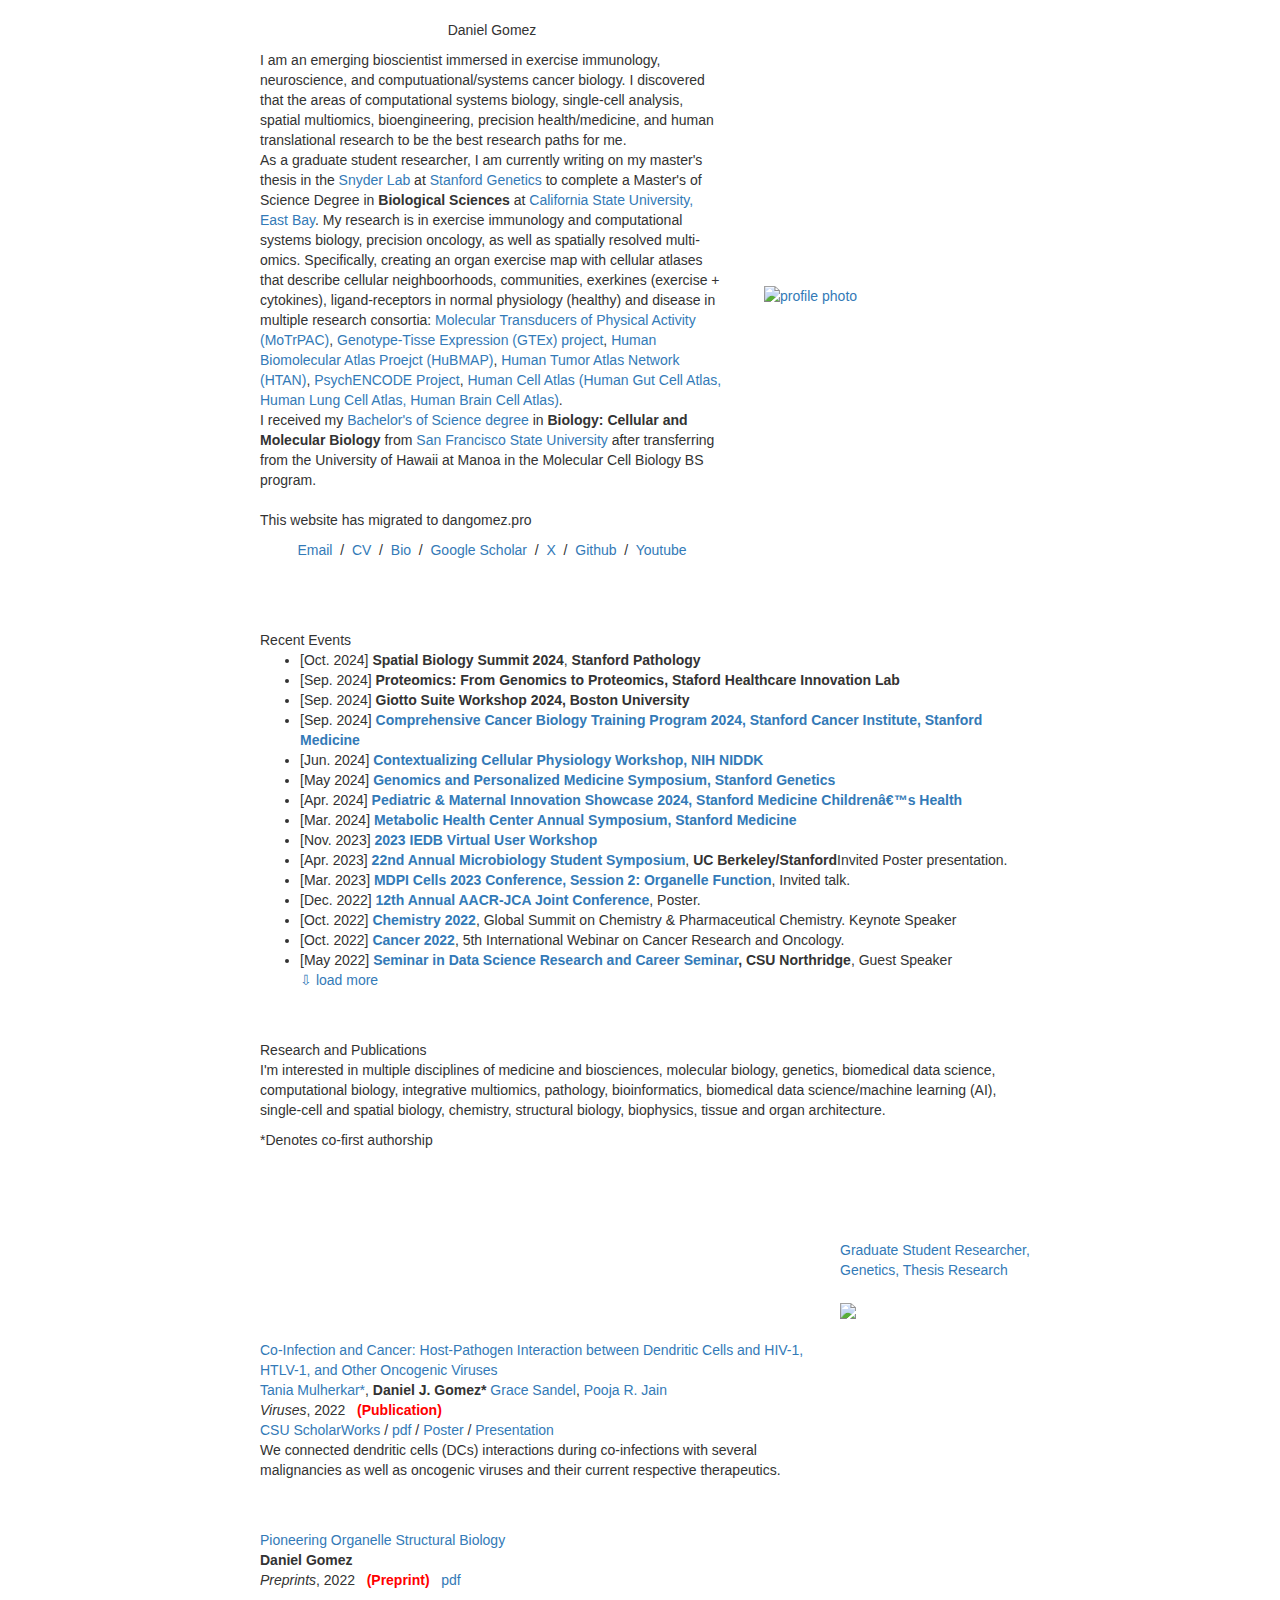
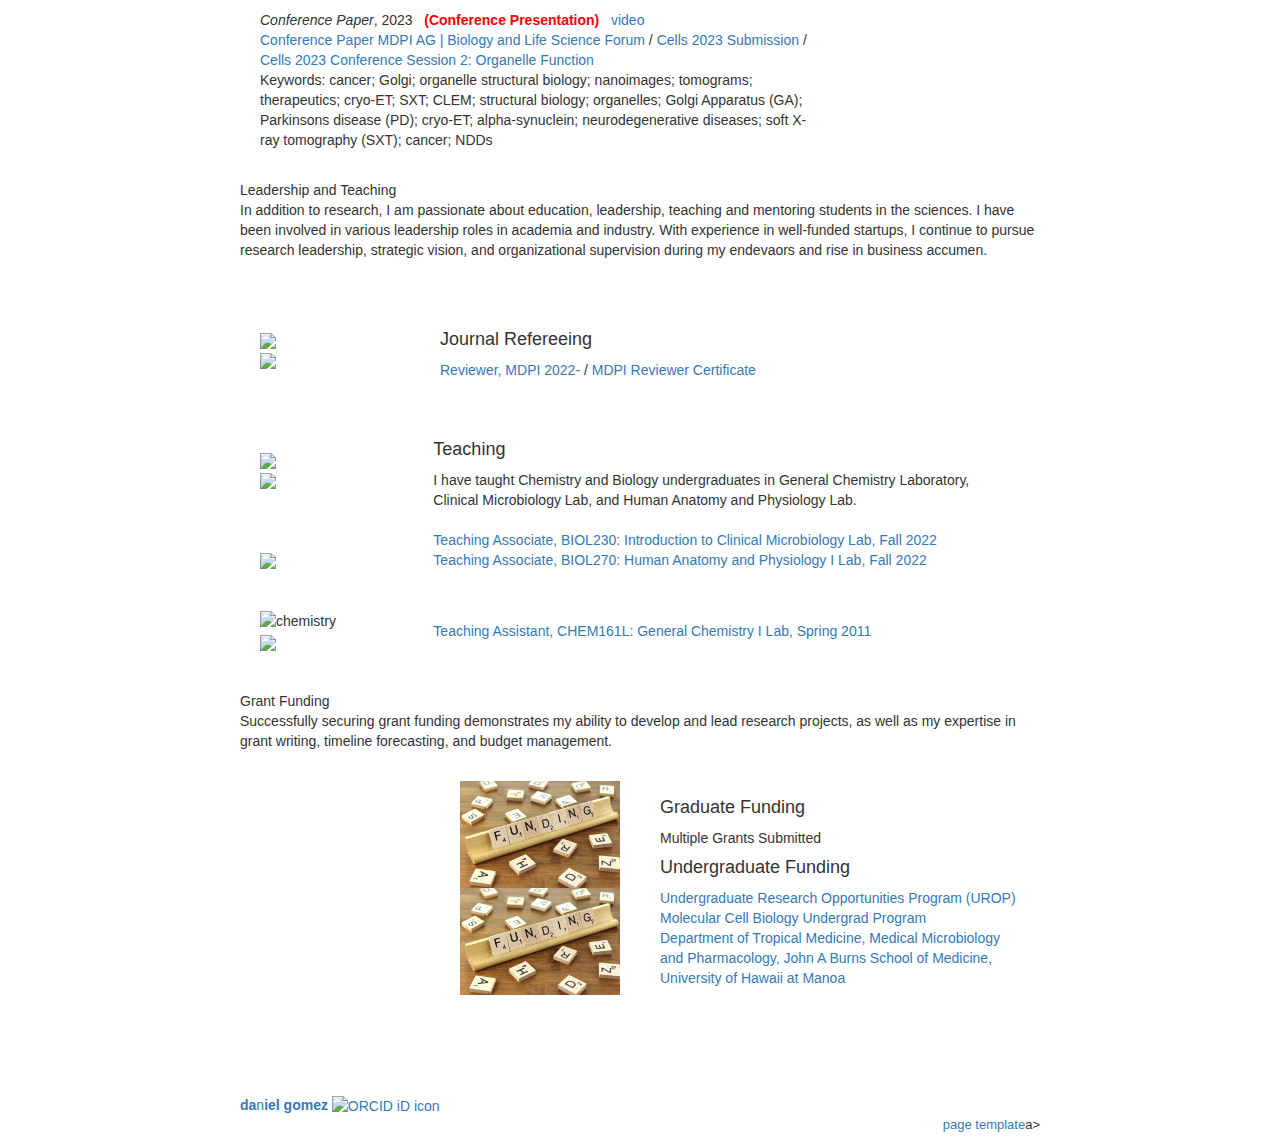
==== commit 8dae0ea1: "Update index.html" ====
--- a/index.html
+++ b/index.html
@@ -22,7 +22,7 @@
   <link rel="stylesheet" href="https://cdn.jsdelivr.net/npm/bootstrap@3.4.1/dist/css/bootstrap.min.css" integrity="sha384-HSMxcRTRxnN+Bdg0JdbxYKrThecOKuH5zCYotlSAcp1+c8xmyTe9GYg1l9a69psu" crossorigin="anonymous">
   
   <meta name="author" content="Daniel J. Gomez">
-  <meta name="description" content="Daniel Gomez's interest in spatial biology, biomedical data science and bioengineering inspires to create new technologies for precision cancer medicine and infectious disease therapeutics at the intersection of machine learning, cancer systems biology, and biotechnology." />
+  <meta name="description" content="Daniel Gomez's interest remains in advanced biosciences like spatial and single-cell biology, multi-omics, biomedical data science, analytics, cloud computing, AI/ML, precision medicine/health and bioengineering so that he can inspire and create new technologies for precision cancer medicine and infectious disease therapeutics at the intersection of machine learning, cancer systems biology, and biotechnology while building a high-dimensional exercise organ map." />
   <meta name="viewport" content="width=device-width, initial-scale=1.0">
   <meta name="keywords" content="dan gomez,daniel joseph gomez, daniel joseph gomez santos, daniel joseph, university of hawaii, molecular cell biology, sfsu, csueastbay, csueb, stanford, cancer, jabsom, tropical medicine, uf, biomedical, drexel, precision medicine, surgical data science, cardiothoracic surgery, ucsd, anesthesia, neurosurgery, artifical intelligence, biomedical ML engineer"/>
   
@@ -34,7 +34,7 @@
   <meta property="og:url" content="https://gomez-dan.github.io/"/>
   <meta property="og:site_name" content="Dan Gomez"/>
   <meta property="og:description" content="Daniel Gomez's interest in data science engineering inspires to create new technologies for precision cancer medicine and infectious disease therapeutics at the intersection of machine learning, bioengineering, and biotechnology."/>
-  <meta property="og:image" content="https://gomez-dan.github.io/images/profile_photo.jpg"/>
+  <meta property="og:image" content="https://gomez-dan.github.io/images/dangomez.jpeg"/>
 
 </head>
 
@@ -48,28 +48,27 @@
               <p style="text-align:center">
                 <name>Daniel Gomez</name>
               </p>
-              <body>I am an emerging bioscientist immersed in the world of the exercise immunology and computuational/systems cancer biology, and I found that the areas of molecular biology, precision health/medicine, spatial transcriptomics, and human translational research to be the best path for me.<br>
-        	As a graduate student, I am currently writing on my master's thesis in the <a href="https://med.stanford.edu/snyderlab.html">Snyder Lab </a> at<a href="https://med.stanford.edu/genetics.html"> Stanford Genetics</a> to complete a Master's of Science Degree in <strong>Biological Sciences</strong> at <a href="https://www.csueastbay.edu/biology/">California State University, East Bay</a>.
-                My research is in exercise immunology and computational systems biology, precision oncology, as well as spatially resolved multi-omics. Specifically, creating an organ exercise map of cellular atlases that describe exerkines (exercise + cytokines) in normal physiology and disease in multiple research consortia:
+              <body>I am an emerging bioscientist immersed in exercise immunology, neuroscience, and computuational/systems cancer biology. I discovered that the areas of computational systems biology, single-cell analysis, spatial multiomics, bioengineering, precision health/medicine, and human translational research to be the best research paths for me.<br>
+        	As a graduate student researcher, I am currently writing on my master's thesis in the <a href="https://med.stanford.edu/snyderlab.html">Snyder Lab </a> at<a href="https://med.stanford.edu/genetics.html"> Stanford Genetics</a> to complete a Master's of Science Degree in <strong>Biological Sciences</strong> at <a href="https://www.csueastbay.edu/biology/">California State University, East Bay</a>.
+                My research is in exercise immunology and computational systems biology, precision oncology, as well as spatially resolved multi-omics. Specifically, creating an organ exercise map with cellular atlases that describe cellular neighboorhoods, communities, exerkines (exercise + cytokines), ligand-receptors in normal physiology (healthy) and disease in multiple research consortia:
 		<a href="https://motrpac-data.org/" target="_blank">Molecular Transducers of Physical Activity (MoTrPAC)</a>, 
         	<a href="https://gtexportal.org/home/" target="_blank">Genotype-Tisse Expression (GTEx) project</a>,
        		<a href="https://portal.hubmapconsortium.org/" target="_blank">Human Biomolecular Atlas Proejct (HuBMAP)</a>,
        		<a href="https://humantumoratlas.org" target="_blank">Human Tumor Atlas Network (HTAN)</a>,
        		<a href="https://www.psychencode.org/research" target="_blank">PsychENCODE Project</a></li>,
-		<a href="https://www.humancellatlas.org/">Human Cell Atlas (Human Gut Cell Atlas, Human Lung Cell Atlas, Human Brain Cell Atlas)</a>
+		<a href="https://www.humancellatlas.org/">Human Cell Atlas (Human Gut Cell Atlas, Human Lung Cell Atlas, Human Brain Cell Atlas)</a>.
    	 	</ul>		    
 	      </body><br>
               <p>
-                Prior to graduate school, I obtained my <a href="https://www.parchment.com/u/award/9fd083fdc52c0fbd34814acfc02a48fe">Bachelor's degree </a> in Biology: <strong>Cell and Molecular Biology</strong> from <a href="https://biology.sfsu.edu/">San Francisco State University</a>.<br>
-                In my free time, I stay well-trained as I exercise my body through vigorous exercise and exploring various forms of art, including music, drawing/sketching, reading, and writing. Striving for a school-work-life balance, I also prioritize my physical and mental well-being through community participation, healthy eating, regular sleep, and mindfulness practices. 
-                Thanks for reading my webpage and wish you the best! 
-
+                I received my <a href="https://www.parchment.com/u/award/9fd083fdc52c0fbd34814acfc02a48fe">Bachelor's of Science degree </a> in <b>Biology:</b> <strong>Cellular and Molecular Biology</strong> from <a href="https://biology.sfsu.edu/">San Francisco State University</a> after transferring from the University of Hawaii at Manoa in the Molecular Cell Biology BS program.
+		<br><br>
+               
 		This website has migrated to dangomez.pro
               </p> 
               <p style="text-align:center">
-                <a href="mailto:danielgomez.sci@gmail.com">Email</a> &nbsp/&nbsp
-                <a href="https://gomez-dan.github.io/data/daniel_joseph_gomez_cv.pdf">CV</a> &nbsp/&nbsp
-                <a href="data/DanielGomez-bio.txt">Bio</a> &nbsp/&nbsp
+                <a href="mailto:sfdanielgomez@gmail.com">Email</a> &nbsp/&nbsp
+                <a href="https://gomez-dan.github.io/data/dan_gomez_cv.pdf">CV</a> &nbsp/&nbsp
+                <a href="data/DanGomez-bio.txt">Bio</a> &nbsp/&nbsp
                 <a href="https://scholar.google.com/citations?user=BcI2h_IAAAAJ&hl=en">Google Scholar</a> &nbsp/&nbsp
                 <a href="https://x.com/DanielGomezSCI">X</a> &nbsp/&nbsp
                 <a href="https://github.com/gomez-dan/">Github</a> &nbsp/&nbsp
@@ -79,7 +78,7 @@
               </p>
             </td>
             <td style="padding:2.5%;width:40%;max-width:40%">
-              <a href="images/profile_photo.jpg"><img style="width:100%;max-width:100%" alt="profile photo" src="images/profile_photo.jpg" class="hoverZoomLink"></a>
+              <a href="images/dangomez.jpeg"><img style="width:100%;max-width:100%" alt="profile photo" src="images/dangomez.jpeg"></a>
             </td>
           </tr>
         </tbody></table>
@@ -90,19 +89,23 @@
           
           <tr>
             <td style="padding:20px;width:100%;vertical-align:middle">
-              <heading>Recent News and Invited Talks</heading>
+              <heading>Recent Events</heading>
               <ul>
-                <li>
-                <li>[May 2024] <strong><a href="https://urldefense.com/v3/__https://www.surveymonkey.com/r/SW69GB3__;!!PvDODwlR4mBZyAb0!SkQcHMSRl3pF3gFCmuSjQGuUmNXjIj4cZlU5iOcokVrvuJdyiwOIX-fY7Jel2ylvAIYCntoy9ifFpz6Qk9t1FULyqA$">2024 </a></strong></li>
-                <li>[Mar. 2024] <strong><a href="https://urldefense.com/v3/__https://www.surveymonkey.com/r/SW69GB3__;!!PvDODwlR4mBZyAb0!SkQcHMSRl3pF3gFCmuSjQGuUmNXjIj4cZlU5iOcokVrvuJdyiwOIX-fY7Jel2ylvAIYCntoy9ifFpz6Qk9t1FULyqA$">2024 </a></strong></li>
-                <li>[Nov. 2023] <strong><a href="https://urldefense.com/v3/__https://www.surveymonkey.com/r/SW69GB3__;!!PvDODwlR4mBZyAb0!SkQcHMSRl3pF3gFCmuSjQGuUmNXjIj4cZlU5iOcokVrvuJdyiwOIX-fY7Jel2ylvAIYCntoy9ifFpz6Qk9t1FULyqA$">2023 IEDB Virtual User Workshop</a></strong></li>
-                <li>[Apr. 2023] <strong><a href="http://microstudentgroup.weebly.com/"">22nd Annual Microbiology Student Symposium</a></strong>, Invited Poster presentation competition.</li>
-                <li>[Apr. 2023] <strong><a href="https://www.csueastbay.edu/graduate-studies/grad-slam-competition.html">Cal State East Bay Grad Slam 2023</a></strong>, Invited Talk.</li>
-                <li>[Mar. 2023] <strong><a href="https://sciforum.net/event/cells2023#session2539">Cells 2023 Conference, Session 2: Organelle Function</a></strong>, Invited talk.</li>
+		<li>[Oct. 2024] <strong><a href=""></a>Spatial Biology Summit 2024</strong>, <b>Stanford Pathology</b></li>
+		<li>[Sep. 2024] <strong><a href="https://innovations.stanford.edu/proteomics/"></a>Proteomics: From Genomics to Proteomics, Staford Healthcare Innovation Lab</strong></li>
+		<li>[Sep. 2024] <strong><a href="https://drieslab.github.io/giotto_workshop_2024/index.html"></a>Giotto Suite Workshop 2024, Boston University</strong></li>
+                <li>[Sep. 2024] <strong><a href="https://med.stanford.edu/cancer.html">Comprehensive Cancer Biology Training Program 2024, Stanford Cancer Institute, Stanford Medicine</a></strong></li>
+		<li>[Jun. 2024] <strong><a href="https://www.niddk.nih.gov/news/meetings-workshops/2024/contextualizing-cellular-physiology-2024">Contextualizing Cellular Physiology Workshop, NIH NIDDK</a></strong></li>
+		<li>[May 2024]  <strong><a href="https://med.stanford.edu/scgpm/events.html">Genomics and Personalized Medicine Symposium, Stanford Genetics</a></strong></li>      
+		<li>[Apr. 2024] <strong><a href="https://www.stanfordchildrens.org/en/landing/innovation-showcase.html">Pediatric & Maternal Innovation Showcase 2024, Stanford Medicine Children’s Health</a></strong></li>
+		<li>[Mar. 2024] <strong><a href="https://med.stanford.edu/metabolichealthcenter/news-events/events/symposium.html">Metabolic Health Center Annual Symposium, Stanford Medicine</a></strong></li>
+                <li>[Nov. 2023] <strong><a href="https://iedb.org">2023 IEDB Virtual User Workshop</a></strong></li>
+                <li>[Apr. 2023] <strong><a href="http://microstudentgroup.weebly.com/"">22nd Annual Microbiology Student Symposium</a></strong>, <b>UC Berkeley/Stanford</b>Invited Poster presentation.</li>
+                <li>[Mar. 2023] <strong><a href="https://sciforum.net/event/cells2023#session2539">MDPI Cells 2023 Conference, Session 2: Organelle Function</a></strong>, Invited talk.</li>
                 <li>[Dec. 2022] <strong><a href="https://www.aacr.org/wp-content/uploads/2022/12/Abstracts_WebListing_Titles_Authors_120822_Final.pdf">12th Annual AACR-JCA Joint Conference</a></strong>, Poster.</li>
                 <li>[Oct. 2022] <strong><a href=" Keynote Speaker at Chemistry 2022, Global Virtual Summit on Chemistry & Pharmaceutical Chemistry">Chemistry 2022</a></strong>, Global Summit on Chemistry & Pharmaceutical Chemistry. Keynote Speaker</li>
                 <li>[Oct. 2022] <strong><a href="https://youtu.be/Y7ZAhg9Oty8">Cancer 2022</a></strong>, 5th International Webinar on Cancer Research and Oncology.</li>
-                <li>[May 2022] <strong><a href="https://youtu.be/7ystwS4R3nY"> Seminar in Data Science Research and Career Seminar</a>, CSU Northridge</strong>, Guest Speaker</li>
+                <li>[May 2022]  <strong><a href="https://youtu.be/7ystwS4R3nY"> Seminar in Data Science Research and Career Seminar</a>, CSU Northridge</strong>, Guest Speaker</li>
                 <a href="#"> &#8681 load more</a>
               </ul>
             </td>
@@ -118,33 +121,51 @@
           </tr>
         </tbody>
 	</table>
-        <table style="width:100%;border:0px;border-spacing:0px;border-collapse:separate;margin-right:auto;margin-left:auto;"><tbody>
-				
-          <tr> <!-- onmouseout="xyy_stop()" onmouseover="xyy_start()"  bgcolor="#ffffd0"-->
+        <table style="width:100%;border:0px;border-spacing:0px;border-collapse:separate;margin-right:auto;margin-left:auto;">
+	  <tbody>
+		<td style="padding:20px;width:25%;vertical-align:center"></td>
+            	<tr onmouseout="" onmouseover=""></tr>
+            	<td style="padding:20px;width:25%;vertical-align:center">
+		<td width="75%" valign="center">
+                <a href="https://med.stanford.edu/profiles/319904">Graduate Student Researcher, Genetics, Thesis Research</a>
+              	<div class="one">
+                <div class="two" id='med-stanford-genetics'><img src="images/SU_Seal_Red.png" alt=""></div>
+                <img src='images/SU_Seal_Red.png'>
+              <br> 
+            </td>
+  	  </tbody>		
+	  <p>
+	  <br>
+	  </p>    
+          <tr>
             <td style="padding:20px;width:75%;vertical-align:middle">
-              <!-- 
-                 <div class="one">
-                  <div class="two" id='xyy_image'><video  width=100% height=100% muted autoplay loop>
-                  <source src="images/xyy.mp4" type="video/mp4">
-                  Your browser does not support the video tag.
-                  </video></div>
-                  <img src='images/xyy.jpg' width="160">
-              </div>
-              <script type="text/javascript">
-                  function xyy_start() {
-                    document.getElementById('xyy_image').style.opacity = "1";
-                  }
-
-                  function zipnerf_stop() {
-                    document.getElementById('xyy_image').style.opacity = "0";
-                  }
-                  xyy_stop()
-                </script>
-
-              --
-
-	      <tr> <!-- onmouseout="xyy_stop()" onmouseover="xyy_start()"  bgcolor="#ffffd0"-->
-            	<td style="padding:20px;width:75%;vertical-align:middle">	
+              <a href="https://pubmed.ncbi.nlm.nih.gov/36146843/">
+                <papertitle>Co-Infection and Cancer: Host-Pathogen Interaction between Dendritic Cells 
+                  and HIV-1, HTLV-1, and Other Oncogenic Viruses</papertitle>
+              </a>
+              <br>
+              <a href="https://pubmed.ncbi.nlm.nih.gov/?term=Mulherkar+T">Tania Mulherkar*</a>,
+              <strong>Daniel J. Gomez*</strong>
+              <a href="https://pubmed.ncbi.nlm.nih.gov/?term=Sandel+G">Grace Sandel</a>,
+              <a href="https://drexel.edu/medicine/faculty/profiles/pooja-jain/#:~:text=Pooja%20Jain%2C%20PhD%2C%20is%20a,Drexel%20University%20College%20of%20Medicine.">Pooja R. Jain</a>
+              <br>
+              <em>Viruses</em>, 2022 &nbsp <font color="red"><strong>(Publication)</strong></font>
+	      <br>
+	      <a href="https://scholarworks.calstate.edu/concern/publications/3f462c014">CSU ScholarWorks</a>
+              /
+              <a href="https://www.mdpi.com/1999-4915/14/9/2037#">pdf</a>
+              /  
+              <a href="https://gomez-dan.github.io/data/DG_A79-Poster_AACR-JCA22.pdf">Poster</a>
+              /
+              <a href="https://youtube.com/watch?v=LwoqAyHLcwk&si=EnSIkaIECMiOmarE">Presentation</a>
+              <p>
+              We connected dendritic cells (DCs) interactions during co-infections with several malignancies as well as oncogenic viruses and their current respective therapeutics. 
+              </p>
+            </td>
+          </tr>
+
+	  <tr> 
+		<td style="padding:20px;width:75%;vertical-align:middle;text-align:left;">
               	<a href="https://www.preprints.org/manuscript/202210.0383/v2">
                 <papertitle>Pioneering Organelle Structural Biology</papertitle>
               </a>
@@ -168,31 +189,6 @@
               </p>
             </td>
           </tr>  
-    
-          <tr>
-            <td style="padding:20px;width:75%;vertical-align:middle">
-              <a href="https://pubmed.ncbi.nlm.nih.gov/36146843/">
-                <papertitle>Co-Infection and Cancer: Host-Pathogen Interaction between Dendritic Cells 
-                  and HIV-1, HTLV-1, and Other Oncogenic Viruses</papertitle>
-              </a>
-              <br>
-              <a href="https://pubmed.ncbi.nlm.nih.gov/?term=Mulherkar+T">Tania Mulherkar*</a>,
-              <strong>Daniel J. Gomez*</strong>
-              <a href="https://pubmed.ncbi.nlm.nih.gov/?term=Sandel+G">Grace Sandel</a>,
-              <a href="https://drexel.edu/medicine/faculty/profiles/pooja-jain/#:~:text=Pooja%20Jain%2C%20PhD%2C%20is%20a,Drexel%20University%20College%20of%20Medicine.">Pooja R. Jain</a>
-              <br>
-              <em>Viruses</em>, 2022 &nbsp <font color="red"><strong>(Publication)</strong></font>
-              <br>
-              <a href="https://www.mdpi.com/1999-4915/14/9/2037#">pdf</a>
-              /  
-              <a href="https://gomez-dan.github.io/data/DG_A79-Poster_AACR-JCA22.pdf">Poster</a>
-              /
-              <a href="https://youtube.com/watch?v=LwoqAyHLcwk&si=EnSIkaIECMiOmarE">Presentation</a>
-              <p>
-              We connected dendritic cells (DCs) interactions during co-infections with several malignancies as well as oncogenic viruses and their current respective therapeutics. 
-              </p>
-            </td>
-          </tr>
 <!---
 add more data (research and publications) here 
 -->		 
@@ -226,10 +222,6 @@
             <td width="75%" valign="center">
               <h4>Journal Refereeing</h4>
               <a href="https://www.mdpi.com/reviewers">Reviewer, MDPI 2022-</a> / <a href="data/RC_Daniel-Gomez.pdf">MDPI Reviewer Certificate</a> 
-              <br>
-              <h4>Non-profit Leadership</h4>
-              <a href="https://myplaceisahappy1.org">Co-founder, VP of STEM Programs, myplaceisahappy1, 2022-Present</a>
-              <br>
             </td>
           </tr>
         </tbody></table>
@@ -278,50 +270,55 @@
 
 	<br>
 
-          <table width="100%" align="center" border="0" cellspacing="0" cellpadding="20"><tbody>
-            <tr>
-              <td>
-                <heading>Grant Funding</heading>
-                <p>
-                Successfully securing grant funding demonstrates my ability to develop and lead research projects, 
-                as well as my expertise in grant writing, timeline forecasting, and budget management.
-                </p>
-              </td>
-            </tr>
-          </tbody></table> 
-          
-          <table width="100%" align="center" border="0" cellpadding="20"><tbody>
+	<!-- Table for Grant Funding Section -->
+	<table width="100%" align="center" border="0" cellspacing="0" cellpadding="20">
+	  <tbody>
+	    <tr>
+	      <td style="text-align: left;">
+	        <heading>Grant Funding</heading>
+	        <p>
+	          Successfully securing grant funding demonstrates my ability to develop and lead research projects, 
+	          as well as my expertise in grant writing, timeline forecasting, and budget management.
+	        </p>
+	      </td>
+	    </tr>
+	  </tbody>
+	</table>
+	
+	<!-- Table for Graduate and Undergraduate Funding -->
+	<table width="100%" align="center" border="0" cellpadding="20">
+	  <tbody>
+	    <tr>
+	      <!-- First column (empty for padding or alignment purposes) -->
+	      <td style="padding:20px;width:25%;vertical-align:left;"></td>
+	
+	      <!-- Second column with image and content -->
+	      <td style="padding:20px;width:25%;vertical-align:left;">
+	        <div class="one">
+	          <div class="two" id='teamwork'>
+	            <img src='images/funding.jpg' alt="Funding Image" style="width:100%;">
+	          </div>
+	          <img src='images/funding.jpg' alt="Funding Image" style="width:100%;">
+	        </div>
+	      </td>
+	
+	      <!-- Third column with text content -->
+	      <td style="padding:20px;width:50%;vertical-align:left;text-align:left;">
+	        <h4>Graduate Funding</h4>
+	        <p>Multiple Grants Submitted</p>
+	
+	        <h4>Undergraduate Funding</h4>
+	        <a href="https://manoa.hawaii.edu/undergrad/urop/">Undergraduate Research Opportunities Program (UROP)</a>
+	        <br>
+	        <a href="https://manoa.hawaii.edu/lifesciences/undergraduate/mcb/">Molecular Cell Biology Undergrad Program</a>
+	        <br>
+	        <a href="https://jabsom.hawaii.edu/departments/tropmed/">Department of Tropical Medicine, Medical Microbiology and Pharmacology, John A Burns School of Medicine, University of Hawaii at Manoa</a>
+	        <br>
+	      </td>
+	    </tr>
+	  </tbody>
+	</table>
   
-            <tr>
-              <td style="padding:20px;width:25%;vertical-align:middle"></td>
-              <tr onmouseout="/images/funding.jpg" onmouseover="/images/grants.png">
-              <td style="padding:20px;width:25%;vertical-align:middle">
-                <div class="one">
-                  <div class="two" id='teamwork'><img src='images/funding.jpg'></div>
-                  <img src='images/funding.jpg'>
-                </div>
-              </td>
-  
-              <td width="75%" valign="left">
-		 <td width="75%" valign="left">
-                <h4>Graduate Funding</h4>
-		<body>Grants Submitted</body>
-		<!---	 
-                <a href="https://med.stanford.edu">NIH R03 Small Grant Program</a>
-                <br>
-                <a href="https://novartis.com/">Novartis RFP Academic Partnership Program </a>
-                <br>
-              	</td>    -->
-                <h4>Undergraduate Funding</h4>
-                <a href="https://manoa.hawaii.edu/undergrad/urop/">Undergraduate Research Opportunities Program (UROP)</a>
-                <br>
-                <a href="https://manoa.hawaii.edu/lifesciences/undergraduate/mcb/">Molecular Cell Biology Undergrad Program</a>
-                <br>
-                <a href="https://jabsom.hawaii.edu/departments/tropmed/">Department of Tropical Medicine, Medical Microbiology and Pharmacology, John A Burns School of Medicine, University of Hawaii at Manoa</a>
-                <br>
-              </td>
-            </tr>
-          </tbody></table>        
           
 					
        <br>
@@ -336,7 +333,7 @@
                 <b>da</b>n<b>iel<span class="invisible"> </span> gomez</b>
                </a><a itemprop="sameAs" content="https://orcid.org/0000-0002-5443-1813" href="https://orcid.org/0000-0002-5443-1813" target="orcid.widget" rel="me noopener noreferrer" style="vertical-align:top;"><img src="https://orcid.org/sites/default/files/images/orcid_16x16.png" style="width:1em;margin-right:.5em;" alt="ORCID iD icon"></a></div>
               <p style="text-align:right;font-size:small;">
-                <!--- Daniel's full <a href="https://danieljgomez.org">website</a>.  -->
+		<a href="https://jonbarron.info/">page template</a>a>
               </p>
             </td>
           </tr>
@@ -348,7 +345,7 @@
   <script src="https://code.jquery.com/jquery-1.12.4.min.js" integrity="sha384-nvAa0+6Qg9clwYCGGPpDQLVpLNn0fRaROjHqs13t4Ggj3Ez50XnGQqc/r8MhnRDZ" crossorigin="anonymous"></script>
   <!-- Include all compiled plugins (below), or include individual files as needed -->
   <script src="https://cdn.jsdelivr.net/npm/bootstrap@3.4.1/dist/js/bootstrap.min.js" integrity="sha384-aJ21OjlMXNL5UyIl/XNwTMqvzeRMZH2w8c5cRVpzpU8Y5bApTppSuUkhZXN0VxHd" crossorigin="anonymous"></script>
-  
+	
   </body>
 
 </html>
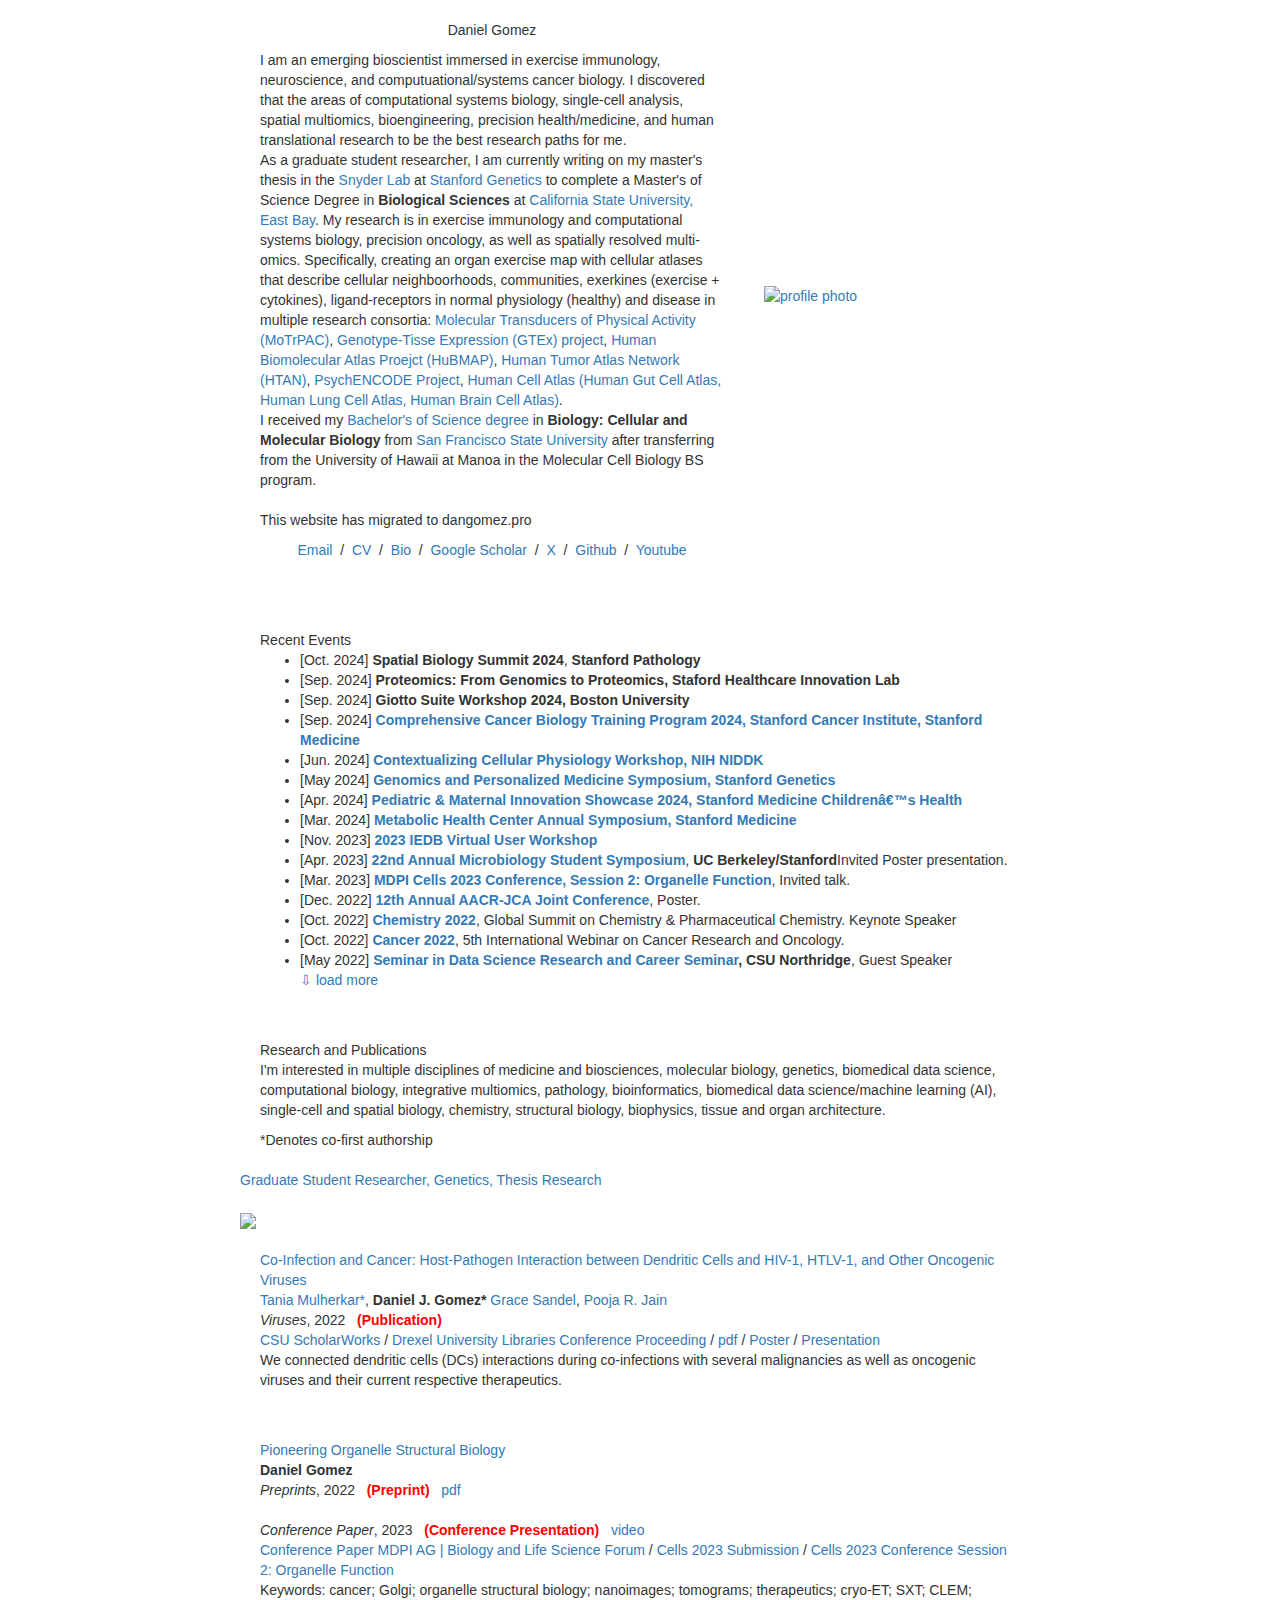
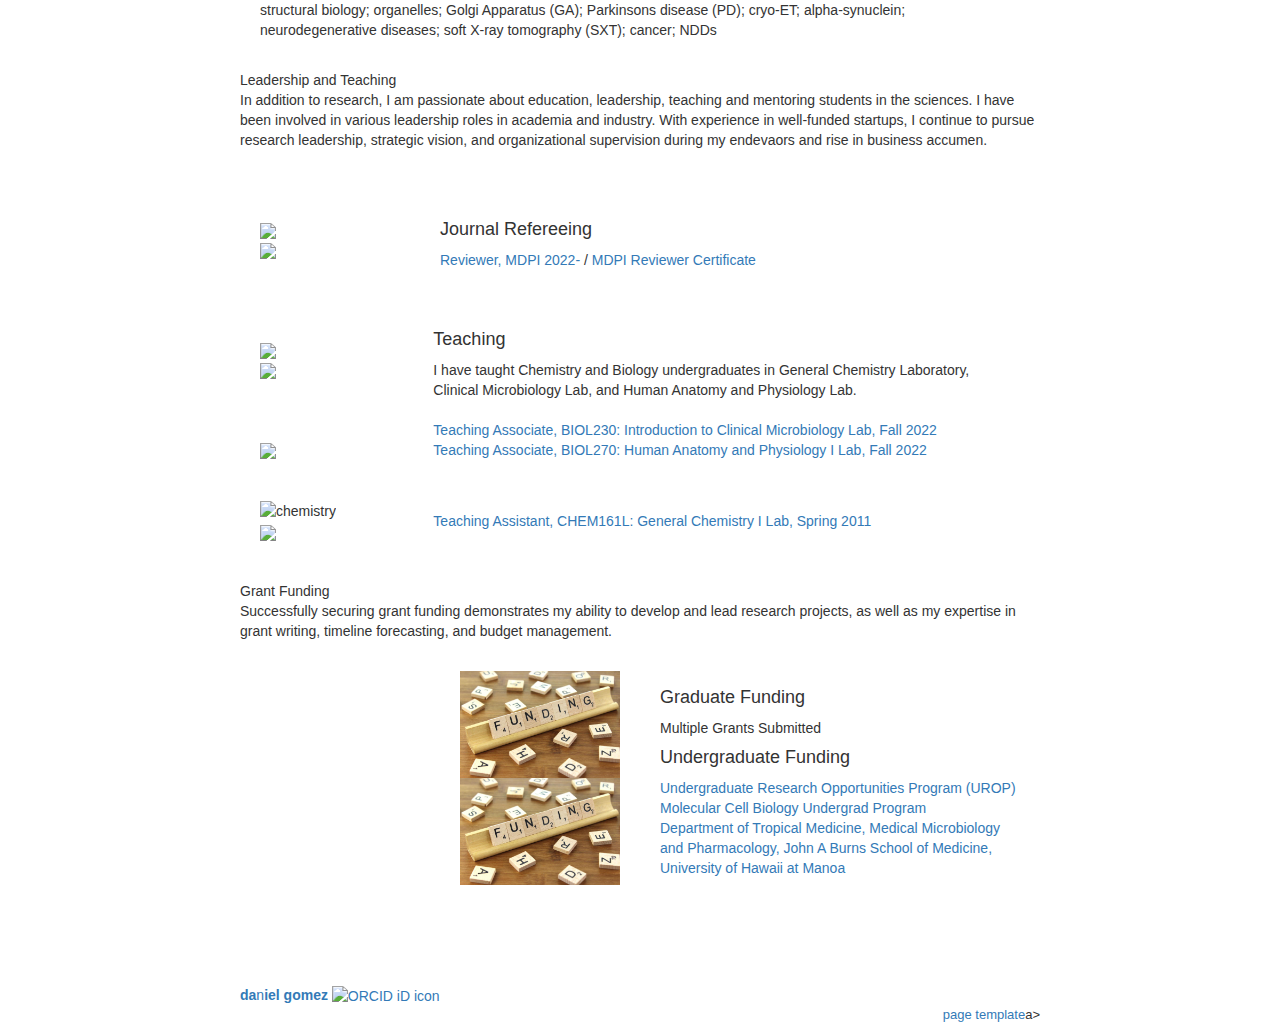
==== commit e6c7e2e9: "Update index.html" ====
--- a/index.html
+++ b/index.html
@@ -121,22 +121,22 @@
           </tr>
         </tbody>
 	</table>
-        <table style="width:100%;border:0px;border-spacing:0px;border-collapse:separate;margin-right:auto;margin-left:auto;">
-	  <tbody>
-		<td style="padding:20px;width:25%;vertical-align:center"></td>
-            	<tr onmouseout="" onmouseover=""></tr>
-            	<td style="padding:20px;width:25%;vertical-align:center">
-		<td width="75%" valign="center">
-                <a href="https://med.stanford.edu/profiles/319904">Graduate Student Researcher, Genetics, Thesis Research</a>
+	        <a href="https://med.stanford.edu/profiles/319904">Graduate Student Researcher, Genetics, Thesis Research</a>
               	<div class="one">
                 <div class="two" id='med-stanford-genetics'><img src="images/SU_Seal_Red.png" alt=""></div>
                 <img src='images/SU_Seal_Red.png'>
-              <br> 
+        <table style="width:100%;border:0px;border-spacing:0px;border-collapse:separate;margin-right:auto;margin-left:auto;">
+	  <!--- 
+	 <tbody>  
+		<td style="padding:20px;width:25%;vertical-align:"middle"></td>
+            	<tr onmouseout="" onmouseover=""></tr>
+            	<td style="padding:20px;width:25%;vertical-align:"middle">
+		<td width="75%" valign="center">
             </td>
   	  </tbody>		
 	  <p>
 	  <br>
-	  </p>    
+	  </p>  --->  
           <tr>
             <td style="padding:20px;width:75%;vertical-align:middle">
               <a href="https://pubmed.ncbi.nlm.nih.gov/36146843/">
@@ -153,7 +153,9 @@
 	      <br>
 	      <a href="https://scholarworks.calstate.edu/concern/publications/3f462c014">CSU ScholarWorks</a>
               /
-              <a href="https://www.mdpi.com/1999-4915/14/9/2037#">pdf</a>
+	      <a href="https://researchdiscovery.drexel.edu/esploro/outputs/conferenceProceeding/Co-infection-and-cancer-Viral-oncogenesis-in/991021811746704721">Drexel University Libraries Conference Proceeding</a>
+              /
+	      <a href="https://www.mdpi.com/1999-4915/14/9/2037#">pdf</a>
               /  
               <a href="https://gomez-dan.github.io/data/DG_A79-Poster_AACR-JCA22.pdf">Poster</a>
               /
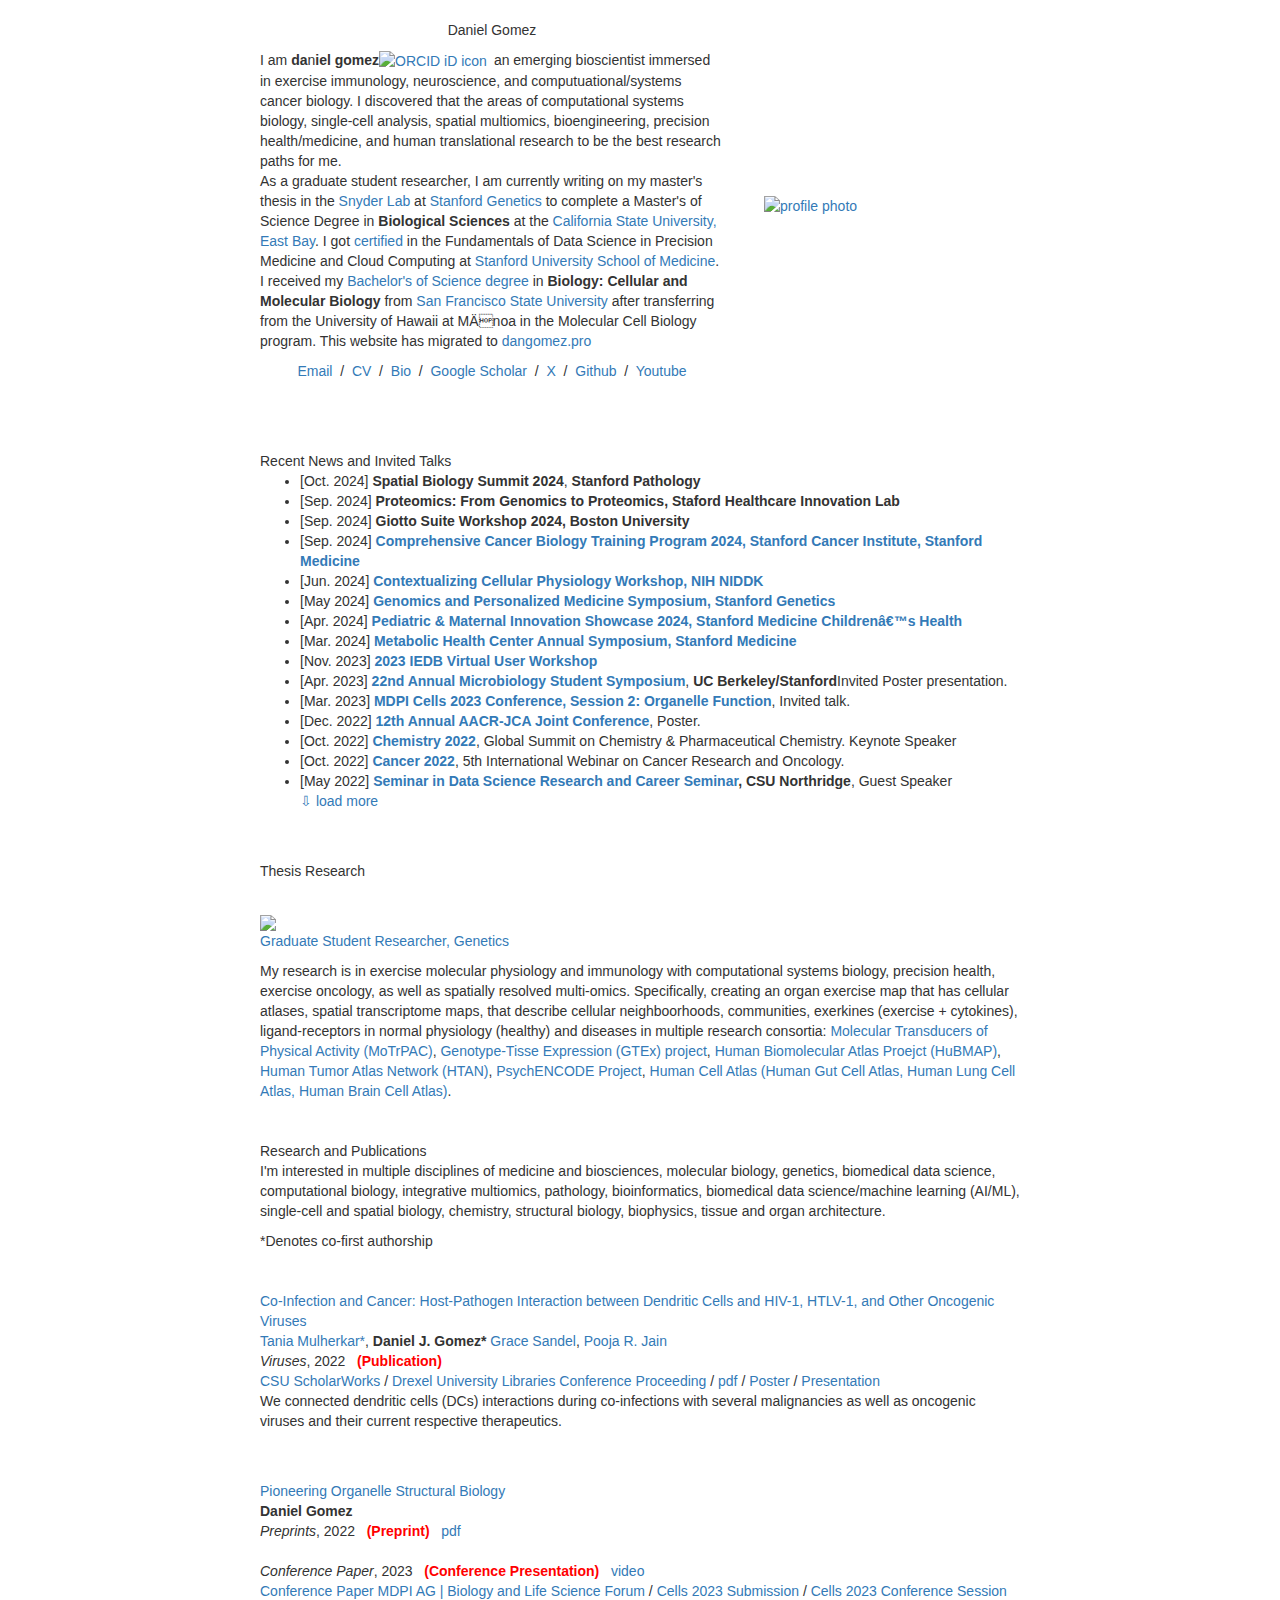
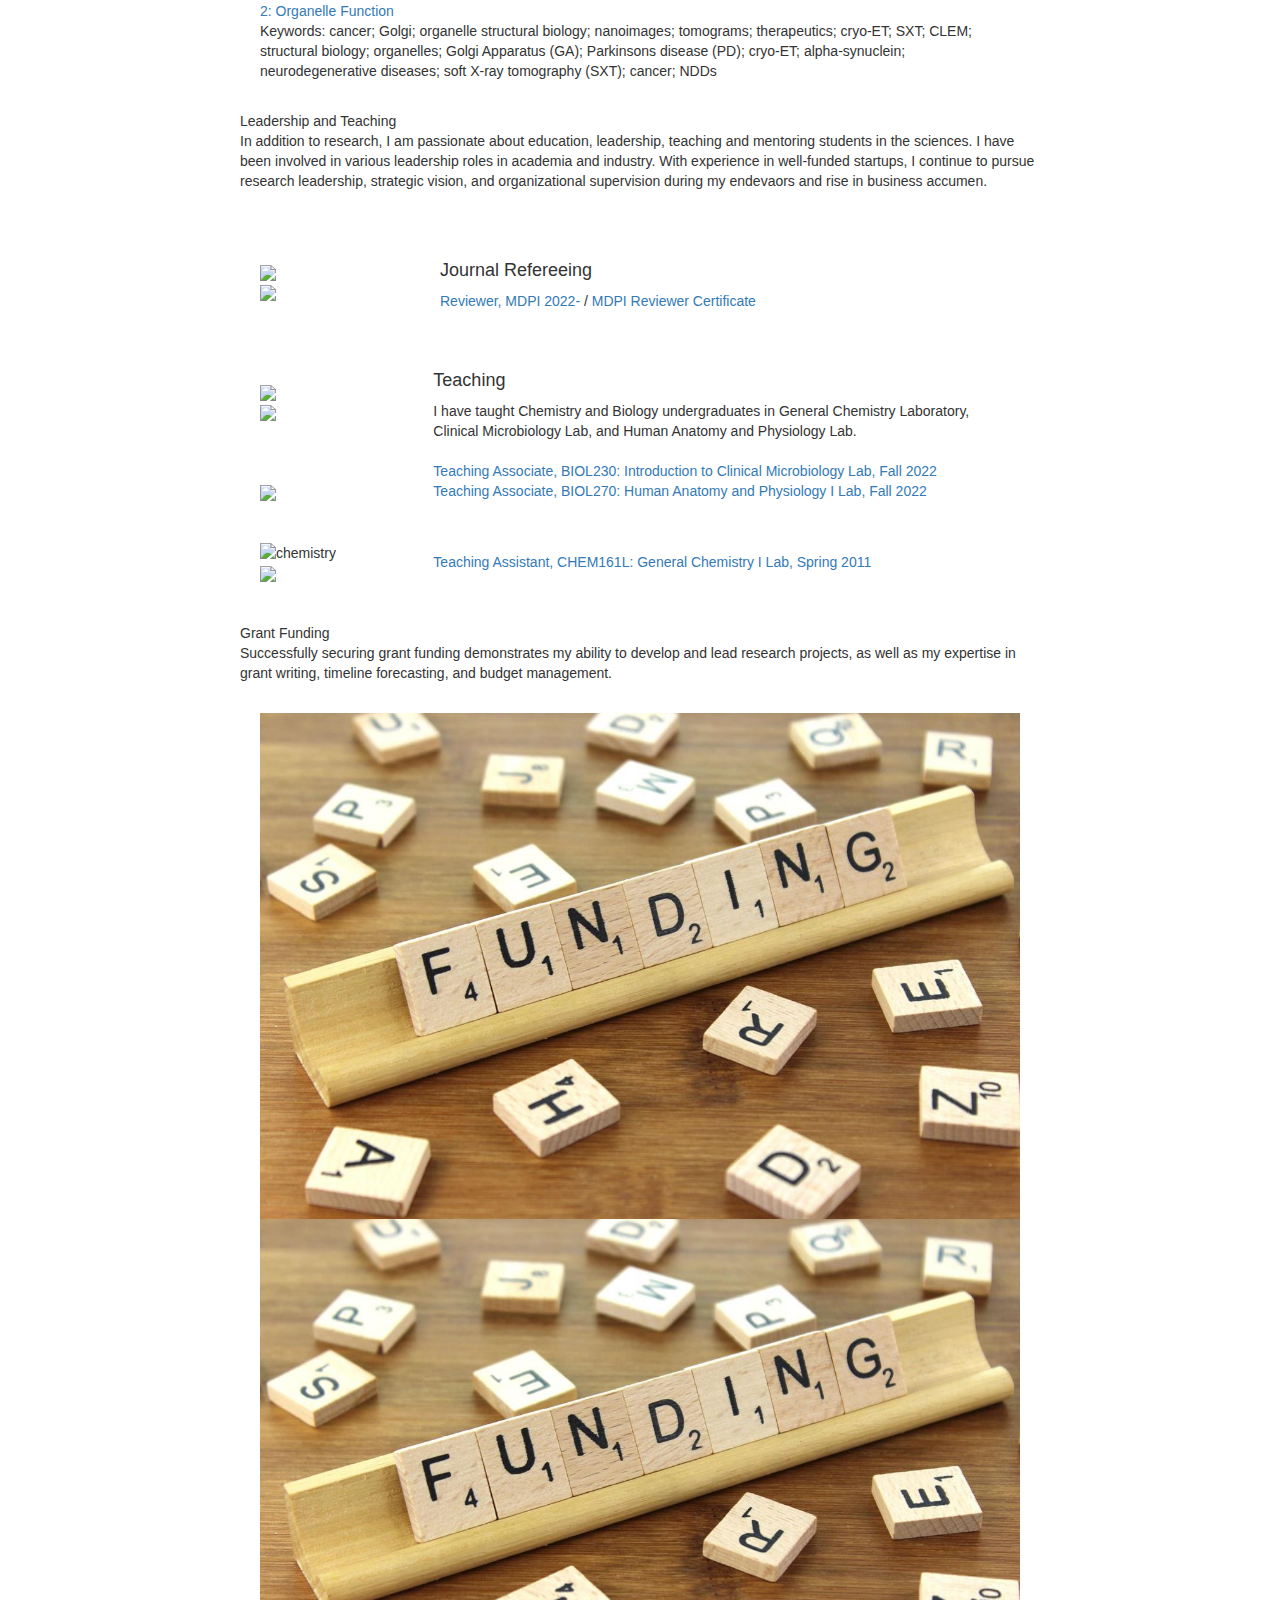
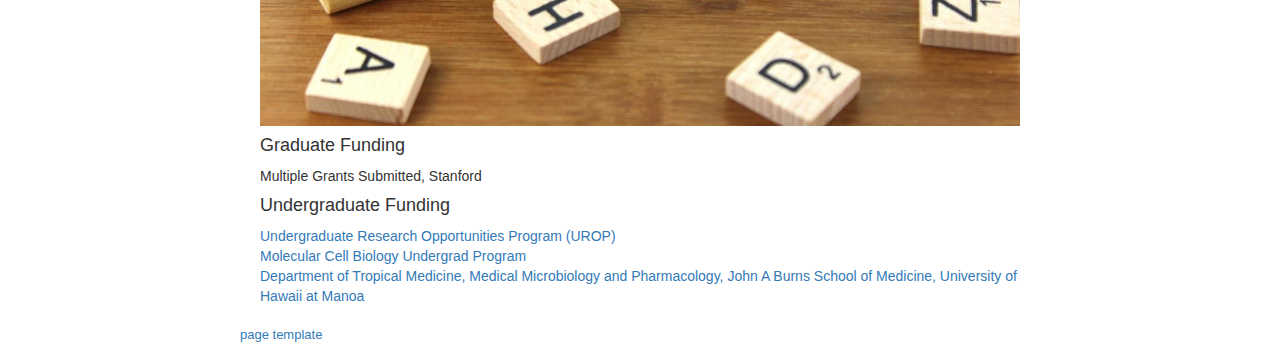
==== commit f512454c: "Update index.html" ====
--- a/index.html
+++ b/index.html
@@ -48,22 +48,16 @@
               <p style="text-align:center">
                 <name>Daniel Gomez</name>
               </p>
-              <body>I am an emerging bioscientist immersed in exercise immunology, neuroscience, and computuational/systems cancer biology. I discovered that the areas of computational systems biology, single-cell analysis, spatial multiomics, bioengineering, precision health/medicine, and human translational research to be the best research paths for me.<br>
-        	As a graduate student researcher, I am currently writing on my master's thesis in the <a href="https://med.stanford.edu/snyderlab.html">Snyder Lab </a> at<a href="https://med.stanford.edu/genetics.html"> Stanford Genetics</a> to complete a Master's of Science Degree in <strong>Biological Sciences</strong> at <a href="https://www.csueastbay.edu/biology/">California State University, East Bay</a>.
-                My research is in exercise immunology and computational systems biology, precision oncology, as well as spatially resolved multi-omics. Specifically, creating an organ exercise map with cellular atlases that describe cellular neighboorhoods, communities, exerkines (exercise + cytokines), ligand-receptors in normal physiology (healthy) and disease in multiple research consortia:
-		<a href="https://motrpac-data.org/" target="_blank">Molecular Transducers of Physical Activity (MoTrPAC)</a>, 
-        	<a href="https://gtexportal.org/home/" target="_blank">Genotype-Tisse Expression (GTEx) project</a>,
-       		<a href="https://portal.hubmapconsortium.org/" target="_blank">Human Biomolecular Atlas Proejct (HuBMAP)</a>,
-       		<a href="https://humantumoratlas.org" target="_blank">Human Tumor Atlas Network (HTAN)</a>,
-       		<a href="https://www.psychencode.org/research" target="_blank">PsychENCODE Project</a></li>,
-		<a href="https://www.humancellatlas.org/">Human Cell Atlas (Human Gut Cell Atlas, Human Lung Cell Atlas, Human Brain Cell Atlas)</a>.
-   	 	</ul>		    
-	      </body><br>
-              <p>
-                I received my <a href="https://www.parchment.com/u/award/9fd083fdc52c0fbd34814acfc02a48fe">Bachelor's of Science degree </a> in <b>Biology:</b> <strong>Cellular and Molecular Biology</strong> from <a href="https://biology.sfsu.edu/">San Francisco State University</a> after transferring from the University of Hawaii at Manoa in the Molecular Cell Biology BS program.
-		<br><br>
+              <body>
+                I am <b>da</b>n<b>iel<span class="invisible"> </span> gomez</b></a><a itemprop="sameAs" content="https://orcid.org/0000-0002-5443-1813" href="https://orcid.org/0000-0002-5443-1813" target="orcid.widget" rel="me noopener noreferrer" style="vertical-align:top;"><img src="https://orcid.org/sites/default/files/images/orcid_16x16.png" style="width:1em;margin-right:.5em;" alt="ORCID iD icon"></a>an emerging bioscientist immersed in exercise immunology, neuroscience, and computuational/systems cancer biology. I discovered that the areas of computational systems biology, single-cell analysis, spatial multiomics, bioengineering, precision health/medicine, and human translational research to be the best research paths for me.<br>
+        	As a graduate student researcher, I am currently writing on my master's thesis in the <a href="https://med.stanford.edu/snyderlab.html">Snyder Lab </a> at<a href="https://med.stanford.edu/genetics.html"> Stanford Genetics</a> to complete a Master's of Science Degree in <strong>Biological Sciences</strong> at the <a href="https://www.csueastbay.edu/biology/">California State University, East Bay</a>.		    
+	      	I got <a href="data/Fundamentals of Data Science in Precision Medicine and Cloud Computing.png">certified</a> in the Fundamentals of Data Science in Precision Medicine and Cloud Computing at <a href="https://med.stanford.edu/">Stanford University School of Medicine</a>.
+	      </body>
+              <p>
+                I received my <a href="https://www.parchment.com/u/award/9fd083fdc52c0fbd34814acfc02a48fe">Bachelor's of Science degree </a> in <b>Biology:</b> <strong>Cellular and Molecular Biology</strong> from <a href="https://biology.sfsu.edu/">San Francisco State University</a> after transferring from the University of Hawaii at Mānoa in the Molecular Cell Biology program.
                
-		This website has migrated to dangomez.pro
+		This website has migrated to <a href="https://dangomez.pro">dangomez.pro</a>  
+
               </p> 
               <p style="text-align:center">
                 <a href="mailto:sfdanielgomez@gmail.com">Email</a> &nbsp/&nbsp
@@ -74,7 +68,6 @@
                 <a href="https://github.com/gomez-dan/">Github</a> &nbsp/&nbsp
                 <!--<a href="https://dangomez.org/">Main Website</a> &nbsp/&nbsp -->
                 <a href="https://www.youtube.com/@danieljgomezomics/videos">Youtube</a>
-
               </p>
             </td>
             <td style="padding:2.5%;width:40%;max-width:40%">
@@ -85,11 +78,10 @@
         <br>
 
         <table style="width:100%;border:0px;border-spacing:0px;border-collapse:separate;margin-right:auto;margin-left:auto;"><tbody>
-            
           
           <tr>
             <td style="padding:20px;width:100%;vertical-align:middle">
-              <heading>Recent Events</heading>
+              <heading>Recent News and Invited Talks</heading>
               <ul>
 		<li>[Oct. 2024] <strong><a href=""></a>Spatial Biology Summit 2024</strong>, <b>Stanford Pathology</b></li>
 		<li>[Sep. 2024] <strong><a href="https://innovations.stanford.edu/proteomics/"></a>Proteomics: From Genomics to Proteomics, Staford Healthcare Innovation Lab</strong></li>
@@ -110,33 +102,37 @@
               </ul>
             </td>
             </tr>
+
+	    <tr>
+            <td style="padding:20px;width:100%;vertical-align:middle">
+              <heading>Thesis Research</heading>	
+		<p>
+		<div class="one">
+                <div class="two" id='csueb-bio'><img src="images/SU_Seal_Red.png" alt=""></div>
+                <img src='images/SU_Seal_Red.png'></div>
+		<a href="https://med.stanford.edu/profiles/319904">Graduate Student Researcher, Genetics</a></p>     
+		My research is in exercise molecular physiology and immunology with computational systems biology, precision health, exercise oncology, as well as spatially resolved multi-omics. Specifically, creating an organ exercise map that has cellular atlases, spatial transcriptome maps, that describe cellular neighboorhoods, communities, exerkines (exercise + cytokines), ligand-receptors in normal physiology (healthy) and diseases in multiple research consortia:
+		<a href="https://motrpac-data.org/" target="_blank">Molecular Transducers of Physical Activity (MoTrPAC)</a>, 
+        	<a href="https://gtexportal.org/home/" target="_blank">Genotype-Tisse Expression (GTEx) project</a>,
+       		<a href="https://portal.hubmapconsortium.org/" target="_blank">Human Biomolecular Atlas Proejct (HuBMAP)</a>,
+       		<a href="https://humantumoratlas.org" target="_blank">Human Tumor Atlas Network (HTAN)</a>,
+       		<a href="https://www.psychencode.org/research" target="_blank">PsychENCODE Project</a></li>,
+		<a href="https://www.humancellatlas.org/">Human Cell Atlas (Human Gut Cell Atlas, Human Lung Cell Atlas, Human Brain Cell Atlas)</a>.
+		    
             <tr>
             <td style="padding:20px;width:100%;vertical-align:middle">
               <heading>Research and Publications</heading>
               <p>
-                I'm interested in multiple disciplines of medicine and biosciences, molecular biology, genetics, biomedical data science, computational biology, integrative multiomics, pathology, bioinformatics, biomedical data science/machine learning (AI), single-cell and spatial biology, chemistry, structural biology, biophysics, tissue and organ architecture. 
+                I'm interested in multiple disciplines of medicine and biosciences, molecular biology, genetics, biomedical data science, computational biology, integrative multiomics, pathology, bioinformatics, biomedical data science/machine learning (AI/ML), single-cell and spatial biology, chemistry, structural biology, biophysics, tissue and organ architecture. 
               </p>
               <bold>*Denotes co-first authorship</bold>
             </td>
           </tr>
         </tbody>
-	</table>
-	        <a href="https://med.stanford.edu/profiles/319904">Graduate Student Researcher, Genetics, Thesis Research</a>
-              	<div class="one">
-                <div class="two" id='med-stanford-genetics'><img src="images/SU_Seal_Red.png" alt=""></div>
-                <img src='images/SU_Seal_Red.png'>
-        <table style="width:100%;border:0px;border-spacing:0px;border-collapse:separate;margin-right:auto;margin-left:auto;">
-	  <!--- 
-	 <tbody>  
-		<td style="padding:20px;width:25%;vertical-align:"middle"></td>
-            	<tr onmouseout="" onmouseover=""></tr>
-            	<td style="padding:20px;width:25%;vertical-align:"middle">
-		<td width="75%" valign="center">
-            </td>
-  	  </tbody>		
-	  <p>
-	  <br>
-	  </p>  --->  
+	</table>      
+
+        <table style="width:100%;border:0px;border-spacing:0px;border-collapse:separate;margin-right:auto;margin-left:auto;">		
+
           <tr>
             <td style="padding:20px;width:75%;vertical-align:middle">
               <a href="https://pubmed.ncbi.nlm.nih.gov/36146843/">
@@ -282,32 +278,24 @@
 	          Successfully securing grant funding demonstrates my ability to develop and lead research projects, 
 	          as well as my expertise in grant writing, timeline forecasting, and budget management.
 	        </p>
-	      </td>
-	    </tr>
-	  </tbody>
-	</table>
 	
 	<!-- Table for Graduate and Undergraduate Funding -->
-	<table width="100%" align="center" border="0" cellpadding="20">
+	<table width="100%" align="left" border="0" cellpadding="20">
 	  <tbody>
 	    <tr>
-	      <!-- First column (empty for padding or alignment purposes) -->
-	      <td style="padding:20px;width:25%;vertical-align:left;"></td>
 	
-	      <!-- Second column with image and content -->
+	      <!-- column with image and content -->
 	      <td style="padding:20px;width:25%;vertical-align:left;">
-	        <div class="one">
+	          <div class="one">
 	          <div class="two" id='teamwork'>
 	            <img src='images/funding.jpg' alt="Funding Image" style="width:100%;">
 	          </div>
 	          <img src='images/funding.jpg' alt="Funding Image" style="width:100%;">
 	        </div>
-	      </td>
-	
-	      <!-- Third column with text content -->
-	      <td style="padding:20px;width:50%;vertical-align:left;text-align:left;">
+	      <!-- column with text content 
+	      <td style="padding:20px;width:50%;vertical-align:left;text-align:left;"> -->
 	        <h4>Graduate Funding</h4>
-	        <p>Multiple Grants Submitted</p>
+	        <p>Multiple Grants Submitted, Stanford</p>
 	
 	        <h4>Undergraduate Funding</h4>
 	        <a href="https://manoa.hawaii.edu/undergrad/urop/">Undergraduate Research Opportunities Program (UROP)</a>
@@ -321,21 +309,13 @@
 	  </tbody>
 	</table>
   
-          
-					
+        					
        <br>
         <table style="width:100%;border:0px;border-spacing:0px;border-collapse:separate;margin-right:auto;margin-left:auto;"><tbody>
           <tr>
             <td style="padding:0px">
-              <br>
-              
-              <br>
-              <br>
-              <div itemscope itemtype="https://schema.org/Person"><a class="" href="https://dangomez.pro/">
-                <b>da</b>n<b>iel<span class="invisible"> </span> gomez</b>
-               </a><a itemprop="sameAs" content="https://orcid.org/0000-0002-5443-1813" href="https://orcid.org/0000-0002-5443-1813" target="orcid.widget" rel="me noopener noreferrer" style="vertical-align:top;"><img src="https://orcid.org/sites/default/files/images/orcid_16x16.png" style="width:1em;margin-right:.5em;" alt="ORCID iD icon"></a></div>
-              <p style="text-align:right;font-size:small;">
-		<a href="https://jonbarron.info/">page template</a>a>
+              <p style="text-align:left;font-size:small;">
+		<a href="https://jonbarron.info/">page template</a>
               </p>
             </td>
           </tr>
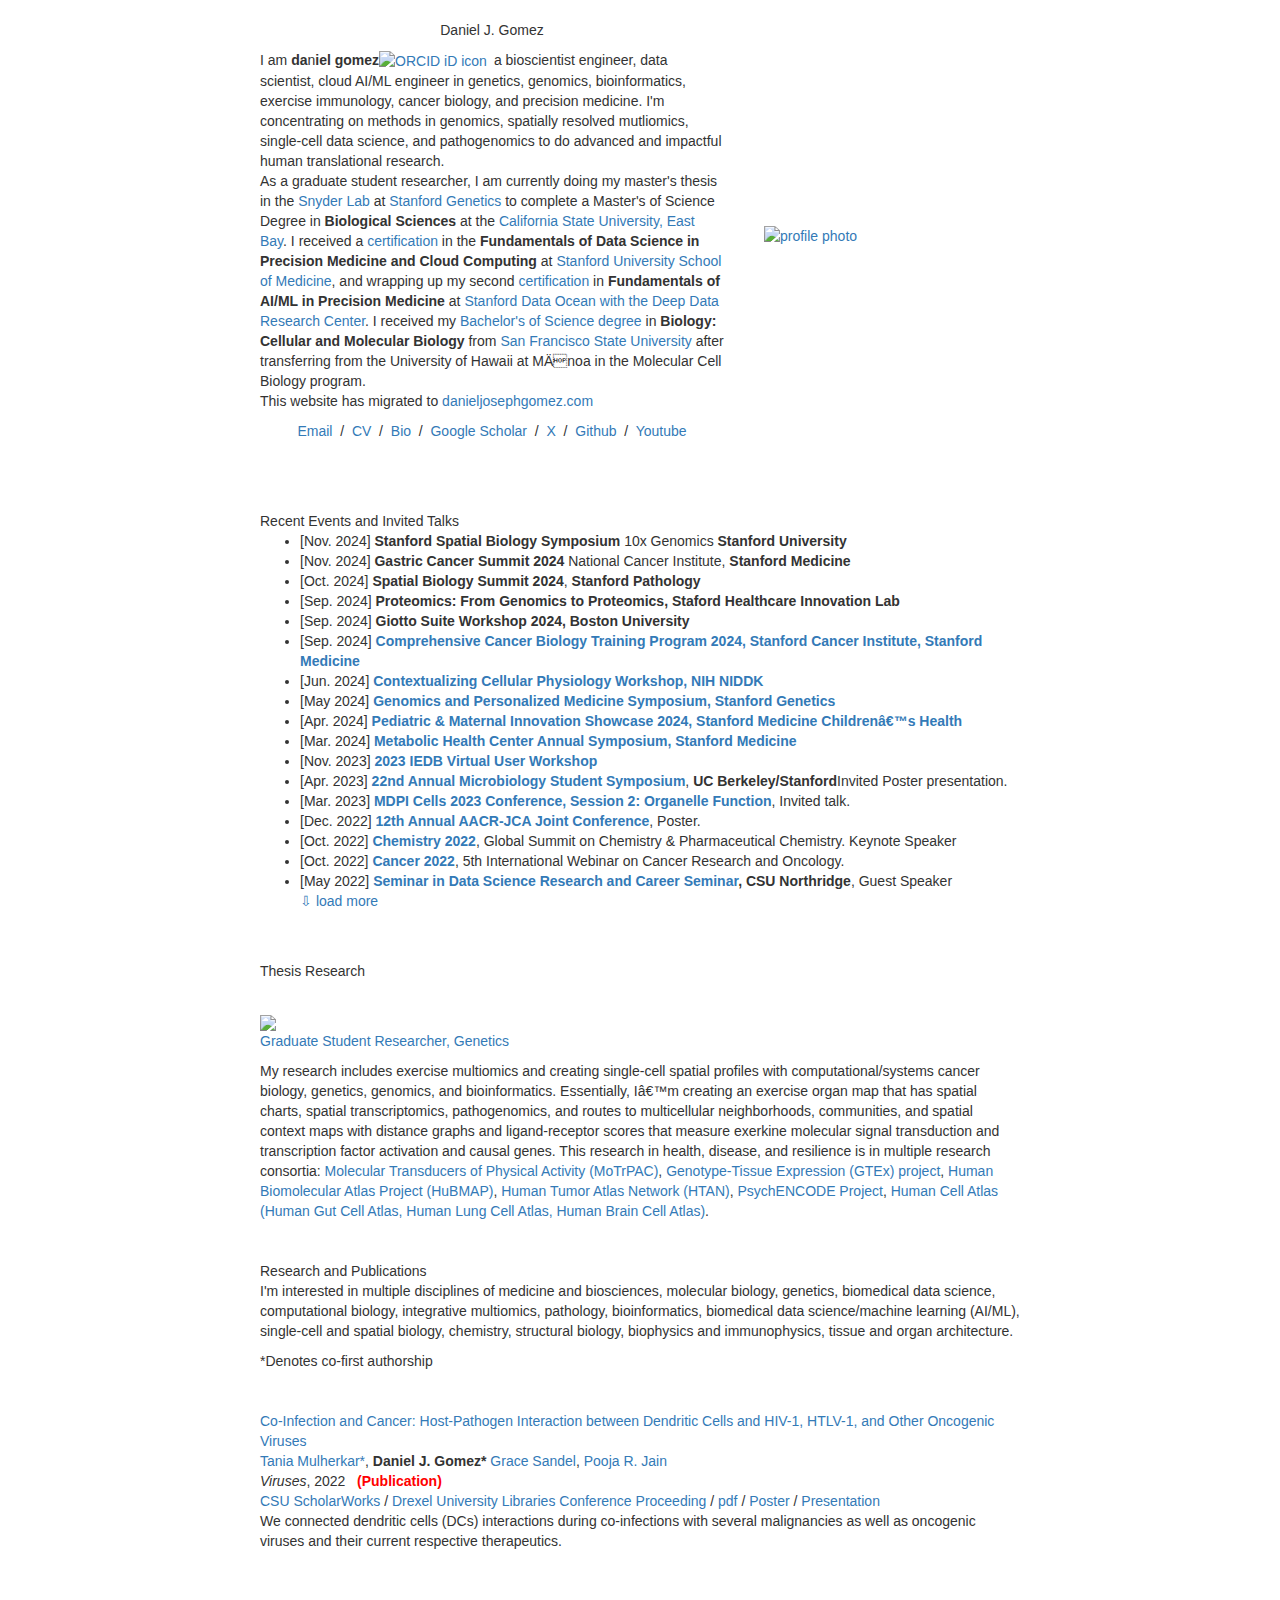
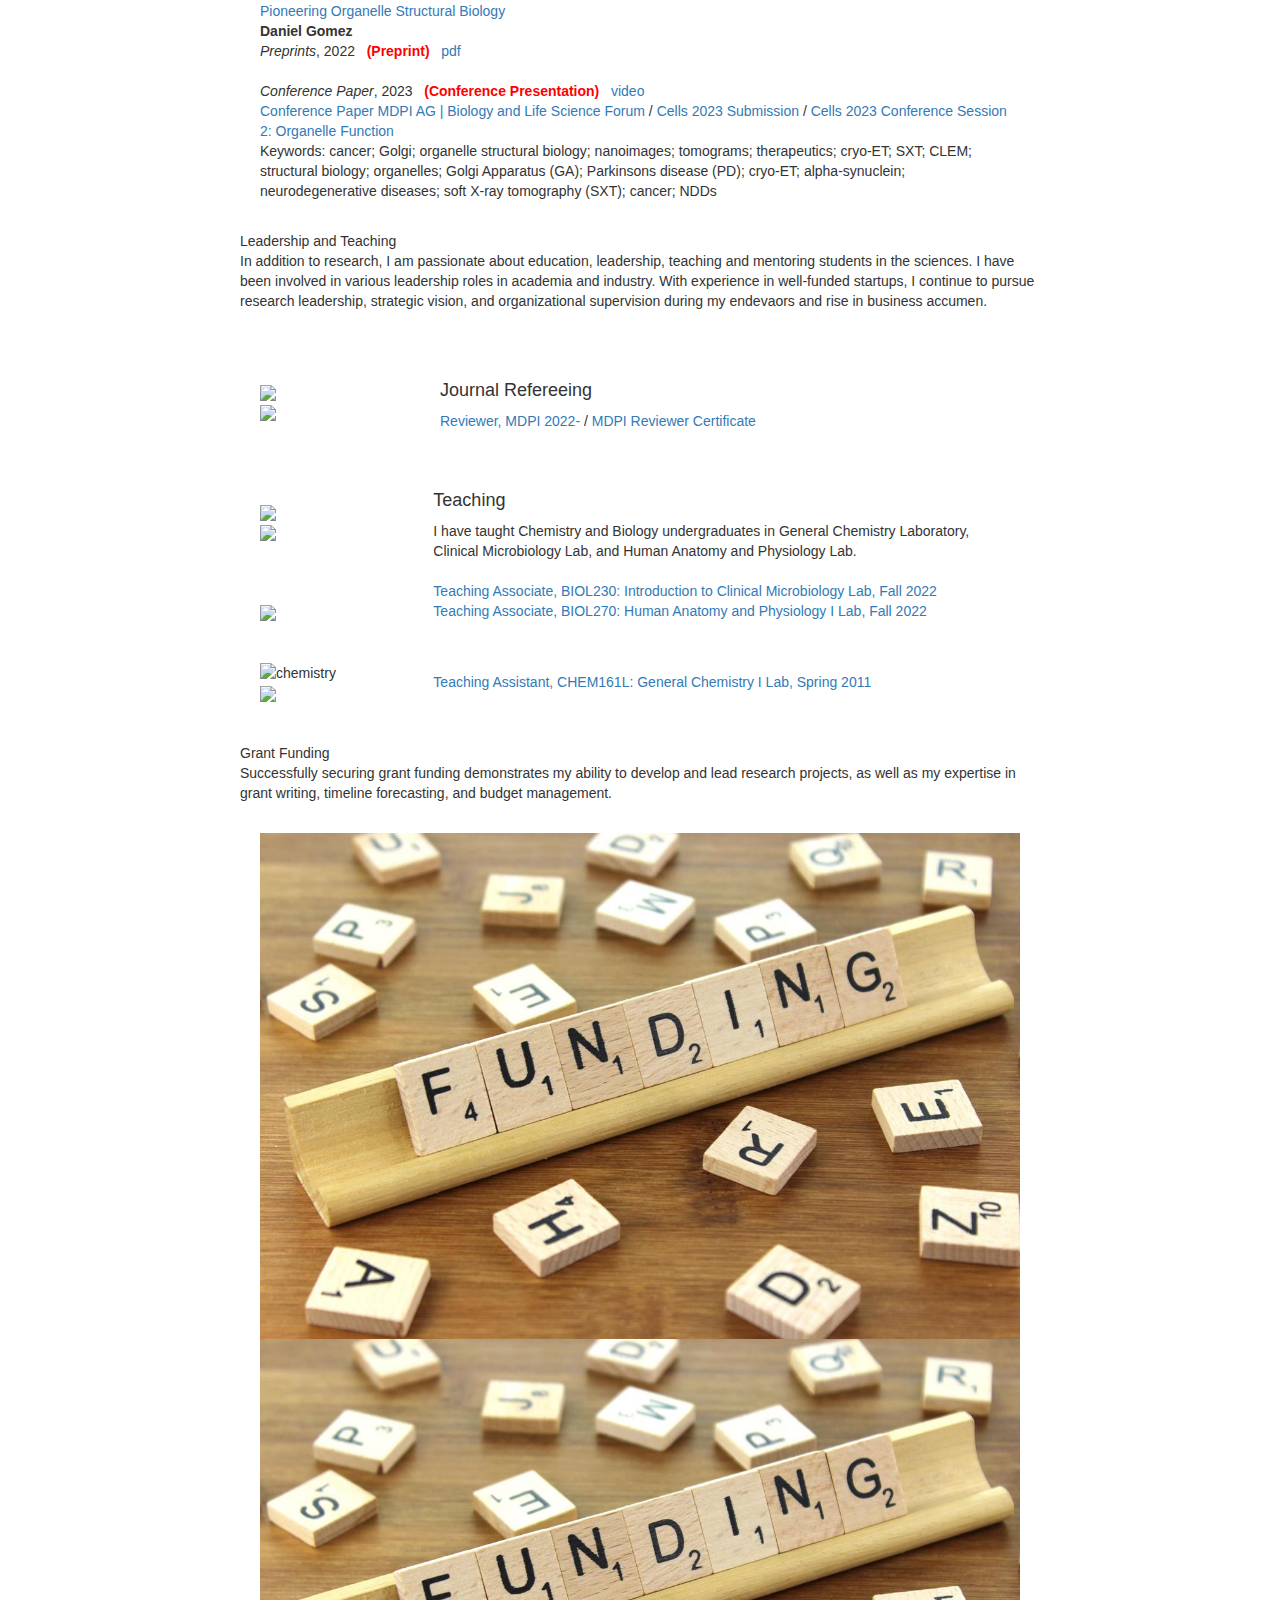
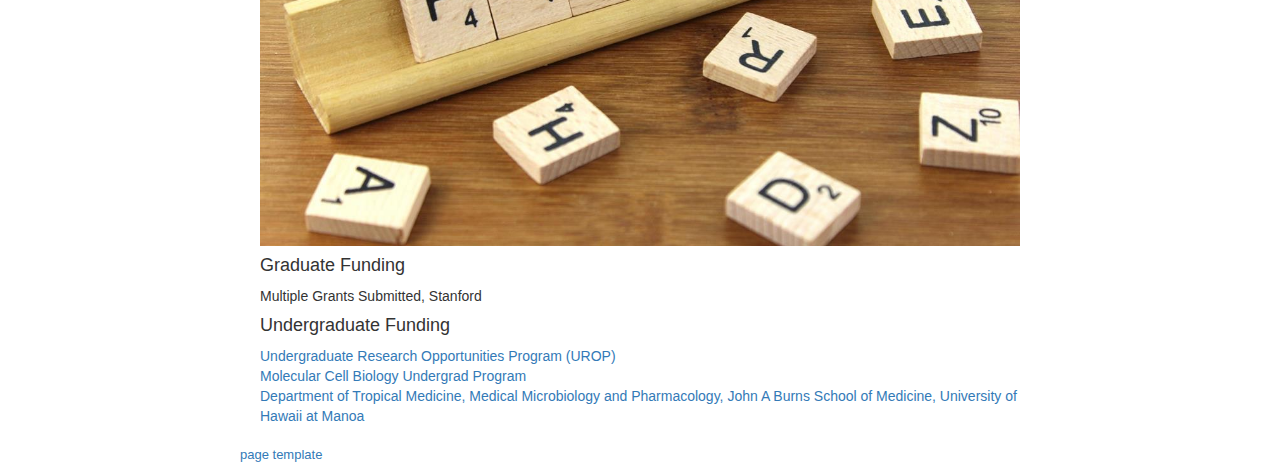
==== commit bf96a93c: "Update index.html" ====
--- a/index.html
+++ b/index.html
@@ -31,10 +31,10 @@
 
   <meta property="og:title" content="Dan Gomez"/>
   <meta property="og:type" content="article"/>
-  <meta property="og:url" content="https://gomez-dan.github.io/"/>
+  <meta property="og:url" content="https://gomez-daniel-joseph.github.io/"/>
   <meta property="og:site_name" content="Dan Gomez"/>
   <meta property="og:description" content="Daniel Gomez's interest in data science engineering inspires to create new technologies for precision cancer medicine and infectious disease therapeutics at the intersection of machine learning, bioengineering, and biotechnology."/>
-  <meta property="og:image" content="https://gomez-dan.github.io/images/dangomez.jpeg"/>
+  <meta property="og:image" content="https://gomez-dan.github.io/images/DJGS-Gastro-prof_pic.JPG"/>
 
 </head>
 
@@ -46,32 +46,31 @@
           <tr style="padding:0px">
             <td style="padding:2.5%;width:63%;vertical-align:middle">
               <p style="text-align:center">
-                <name>Daniel Gomez</name>
+                <name>Daniel J. Gomez</name>
               </p>
               <body>
-                I am <b>da</b>n<b>iel<span class="invisible"> </span> gomez</b></a><a itemprop="sameAs" content="https://orcid.org/0000-0002-5443-1813" href="https://orcid.org/0000-0002-5443-1813" target="orcid.widget" rel="me noopener noreferrer" style="vertical-align:top;"><img src="https://orcid.org/sites/default/files/images/orcid_16x16.png" style="width:1em;margin-right:.5em;" alt="ORCID iD icon"></a>an emerging bioscientist immersed in exercise immunology, neuroscience, and computuational/systems cancer biology. I discovered that the areas of computational systems biology, single-cell analysis, spatial multiomics, bioengineering, precision health/medicine, and human translational research to be the best research paths for me.<br>
-        	As a graduate student researcher, I am currently writing on my master's thesis in the <a href="https://med.stanford.edu/snyderlab.html">Snyder Lab </a> at<a href="https://med.stanford.edu/genetics.html"> Stanford Genetics</a> to complete a Master's of Science Degree in <strong>Biological Sciences</strong> at the <a href="https://www.csueastbay.edu/biology/">California State University, East Bay</a>.		    
-	      	I got <a href="data/Fundamentals of Data Science in Precision Medicine and Cloud Computing.png">certified</a> in the Fundamentals of Data Science in Precision Medicine and Cloud Computing at <a href="https://med.stanford.edu/">Stanford University School of Medicine</a>.
-	      </body>
-              <p>
+                I am <b>da</b>n<b>iel<span class="invisible"> </span> gomez</b></a><a itemprop="sameAs" content="https://orcid.org/0000-0002-5443-1813" href="https://orcid.org/0000-0002-5443-1813" target="orcid.widget" rel="me noopener noreferrer" style="vertical-align:top;"><img src="https://orcid.org/sites/default/files/images/orcid_16x16.png" style="width:1em;margin-right:.5em;" alt="ORCID iD icon"></a>a bioscientist engineer, data scientist, cloud AI/ML engineer in genetics, genomics, bioinformatics, exercise immunology, cancer biology, and precision medicine. 
+		I'm concentrating on methods in genomics, spatially resolved mutliomics, single-cell data science, and pathogenomics to do advanced and impactful human translational research.<br>
+        	As a graduate student researcher, I am currently doing my master's thesis in the <a href="https://med.stanford.edu/snyderlab.html">Snyder Lab </a> at<a href="https://med.stanford.edu/genetics.html"> Stanford Genetics</a> to complete a Master's of Science Degree in <strong>Biological Sciences</strong> at the <a href="https://www.csueastbay.edu/biology/">California State University, East Bay</a>.		    
+	      	I received a <a href="data/Fundamentals of Data Science in Precision Medicine and Cloud Computing.png">certification</a> in the <b>Fundamentals of Data Science in Precision Medicine and Cloud Computing</b> at <a href="https://med.stanford.edu/">Stanford University School of Medicine</a>, and wrapping up my second <a href="data/Fundamentals of AI/ML in Precision Medicine.png">certification</a> in <b>Fundamentals of AI/ML in Precision Medicine</b> at <a href="https://deepdata.stanford.edu/">Stanford Data Ocean with the Deep Data Research Center</a>. 
                 I received my <a href="https://www.parchment.com/u/award/9fd083fdc52c0fbd34814acfc02a48fe">Bachelor's of Science degree </a> in <b>Biology:</b> <strong>Cellular and Molecular Biology</strong> from <a href="https://biology.sfsu.edu/">San Francisco State University</a> after transferring from the University of Hawaii at Mānoa in the Molecular Cell Biology program.
-               
-		This website has migrated to <a href="https://dangomez.pro">dangomez.pro</a>  
-
+              </body>
+              <p>
+		This website has migrated to <a href="https://danieljosephgomez">danieljosephgomez.com</a>  
               </p> 
               <p style="text-align:center">
-                <a href="mailto:sfdanielgomez@gmail.com">Email</a> &nbsp/&nbsp
-                <a href="https://gomez-dan.github.io/data/dan_gomez_cv.pdf">CV</a> &nbsp/&nbsp
+                <a href="mailto:finddangomez@gmail.com">Email</a> &nbsp/&nbsp
+                <a href="https://gomez-dan.github.io/data/cv_dan_gomez.pdf">CV</a> &nbsp/&nbsp
                 <a href="data/DanGomez-bio.txt">Bio</a> &nbsp/&nbsp
                 <a href="https://scholar.google.com/citations?user=BcI2h_IAAAAJ&hl=en">Google Scholar</a> &nbsp/&nbsp
-                <a href="https://x.com/DanielGomezSCI">X</a> &nbsp/&nbsp
+                <a href="https://x.com/dan_o_gomez">X</a> &nbsp/&nbsp
                 <a href="https://github.com/gomez-dan/">Github</a> &nbsp/&nbsp
                 <!--<a href="https://dangomez.org/">Main Website</a> &nbsp/&nbsp -->
-                <a href="https://www.youtube.com/@danieljgomezomics/videos">Youtube</a>
+                <a href="https://www.youtube.com/@danielgomezomics/videos">Youtube</a>
               </p>
             </td>
             <td style="padding:2.5%;width:40%;max-width:40%">
-              <a href="images/dangomez.jpeg"><img style="width:100%;max-width:100%" alt="profile photo" src="images/dangomez.jpeg"></a>
+              <a href="images/DJGS-Gastro-prof_pic.JPG"><img style="width:100%;max-width:100%" alt="profile photo" src="images/DJGS-Gastro-prof_pic.JPG"></a>
             </td>
           </tr>
         </tbody></table>
@@ -81,8 +80,10 @@
           
           <tr>
             <td style="padding:20px;width:100%;vertical-align:middle">
-              <heading>Recent News and Invited Talks</heading>
+              <heading>Recent Events and Invited Talks</heading>
               <ul>
+		<li>[Nov. 2024] <strong><a href=""></a>Stanford Spatial Biology Symposium</strong> 10x Genomics <b>Stanford University</b></li>
+		<li>[Nov. 2024] <strong><a href=""></a>Gastric Cancer Summit 2024</strong> National Cancer Institute, <b>Stanford Medicine</b></li>
 		<li>[Oct. 2024] <strong><a href=""></a>Spatial Biology Summit 2024</strong>, <b>Stanford Pathology</b></li>
 		<li>[Sep. 2024] <strong><a href="https://innovations.stanford.edu/proteomics/"></a>Proteomics: From Genomics to Proteomics, Staford Healthcare Innovation Lab</strong></li>
 		<li>[Sep. 2024] <strong><a href="https://drieslab.github.io/giotto_workshop_2024/index.html"></a>Giotto Suite Workshop 2024, Boston University</strong></li>
@@ -111,10 +112,9 @@
                 <div class="two" id='csueb-bio'><img src="images/SU_Seal_Red.png" alt=""></div>
                 <img src='images/SU_Seal_Red.png'></div>
 		<a href="https://med.stanford.edu/profiles/319904">Graduate Student Researcher, Genetics</a></p>     
-		My research is in exercise molecular physiology and immunology with computational systems biology, precision health, exercise oncology, as well as spatially resolved multi-omics. Specifically, creating an organ exercise map that has cellular atlases, spatial transcriptome maps, that describe cellular neighboorhoods, communities, exerkines (exercise + cytokines), ligand-receptors in normal physiology (healthy) and diseases in multiple research consortia:
-		<a href="https://motrpac-data.org/" target="_blank">Molecular Transducers of Physical Activity (MoTrPAC)</a>, 
-        	<a href="https://gtexportal.org/home/" target="_blank">Genotype-Tisse Expression (GTEx) project</a>,
-       		<a href="https://portal.hubmapconsortium.org/" target="_blank">Human Biomolecular Atlas Proejct (HuBMAP)</a>,
+		My research includes exercise multiomics and creating single-cell spatial profiles with computational/systems cancer biology, genetics, genomics, and bioinformatics. Essentially, I’m creating an exercise organ map that has spatial charts, spatial transcriptomics, pathogenomics, and routes to multicellular neighborhoods, communities, and spatial context maps with distance graphs and ligand-receptor scores that measure exerkine molecular signal transduction and transcription factor activation and causal genes. This research in health, disease, and resilience is in multiple research consortia: 		<a href="https://motrpac-data.org/" target="_blank">Molecular Transducers of Physical Activity (MoTrPAC)</a>, 
+        	<a href="https://gtexportal.org/home/" target="_blank">Genotype-Tissue Expression (GTEx) project</a>,
+       		<a href="https://portal.hubmapconsortium.org/" target="_blank">Human Biomolecular Atlas Project (HuBMAP)</a>,
        		<a href="https://humantumoratlas.org" target="_blank">Human Tumor Atlas Network (HTAN)</a>,
        		<a href="https://www.psychencode.org/research" target="_blank">PsychENCODE Project</a></li>,
 		<a href="https://www.humancellatlas.org/">Human Cell Atlas (Human Gut Cell Atlas, Human Lung Cell Atlas, Human Brain Cell Atlas)</a>.
@@ -123,7 +123,7 @@
             <td style="padding:20px;width:100%;vertical-align:middle">
               <heading>Research and Publications</heading>
               <p>
-                I'm interested in multiple disciplines of medicine and biosciences, molecular biology, genetics, biomedical data science, computational biology, integrative multiomics, pathology, bioinformatics, biomedical data science/machine learning (AI/ML), single-cell and spatial biology, chemistry, structural biology, biophysics, tissue and organ architecture. 
+                I'm interested in multiple disciplines of medicine and biosciences, molecular biology, genetics, biomedical data science, computational biology, integrative multiomics, pathology, bioinformatics, biomedical data science/machine learning (AI/ML), single-cell and spatial biology, chemistry, structural biology, biophysics and immunophysics, tissue and organ architecture. 
               </p>
               <bold>*Denotes co-first authorship</bold>
             </td>
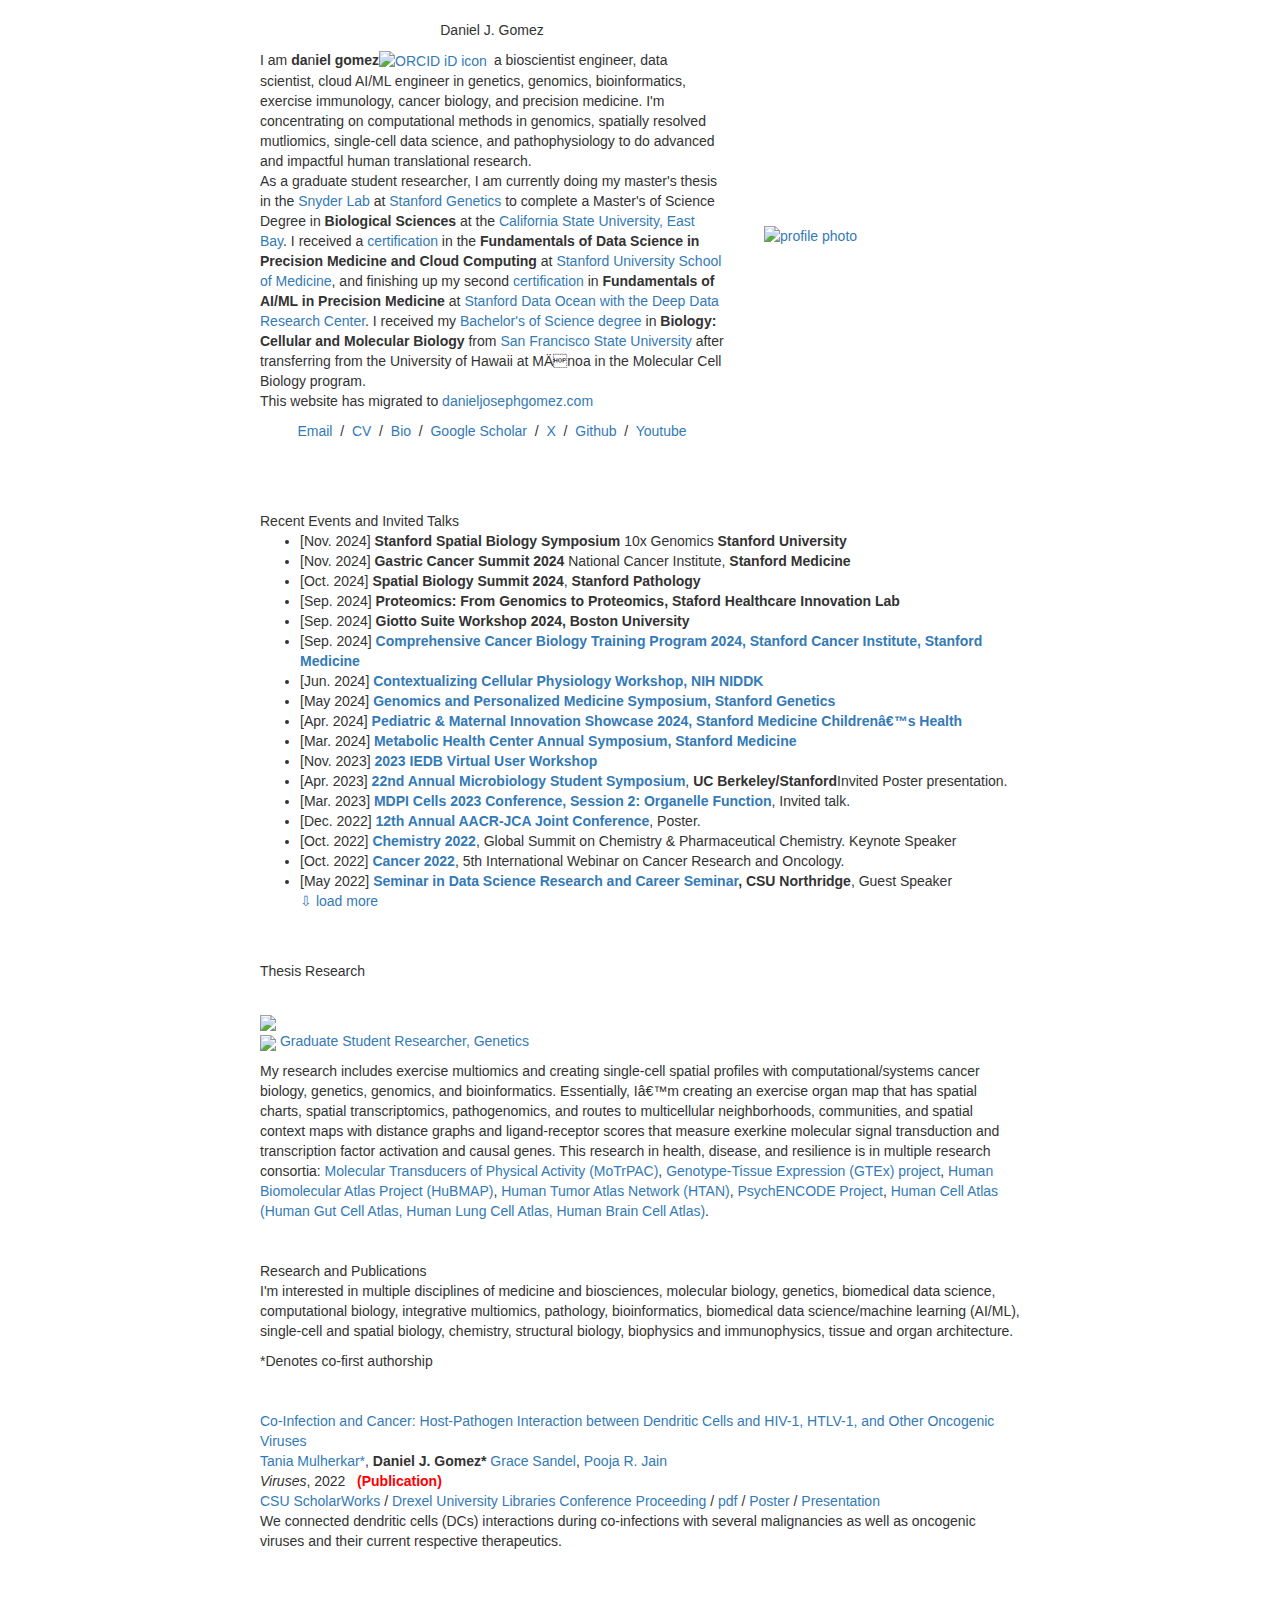
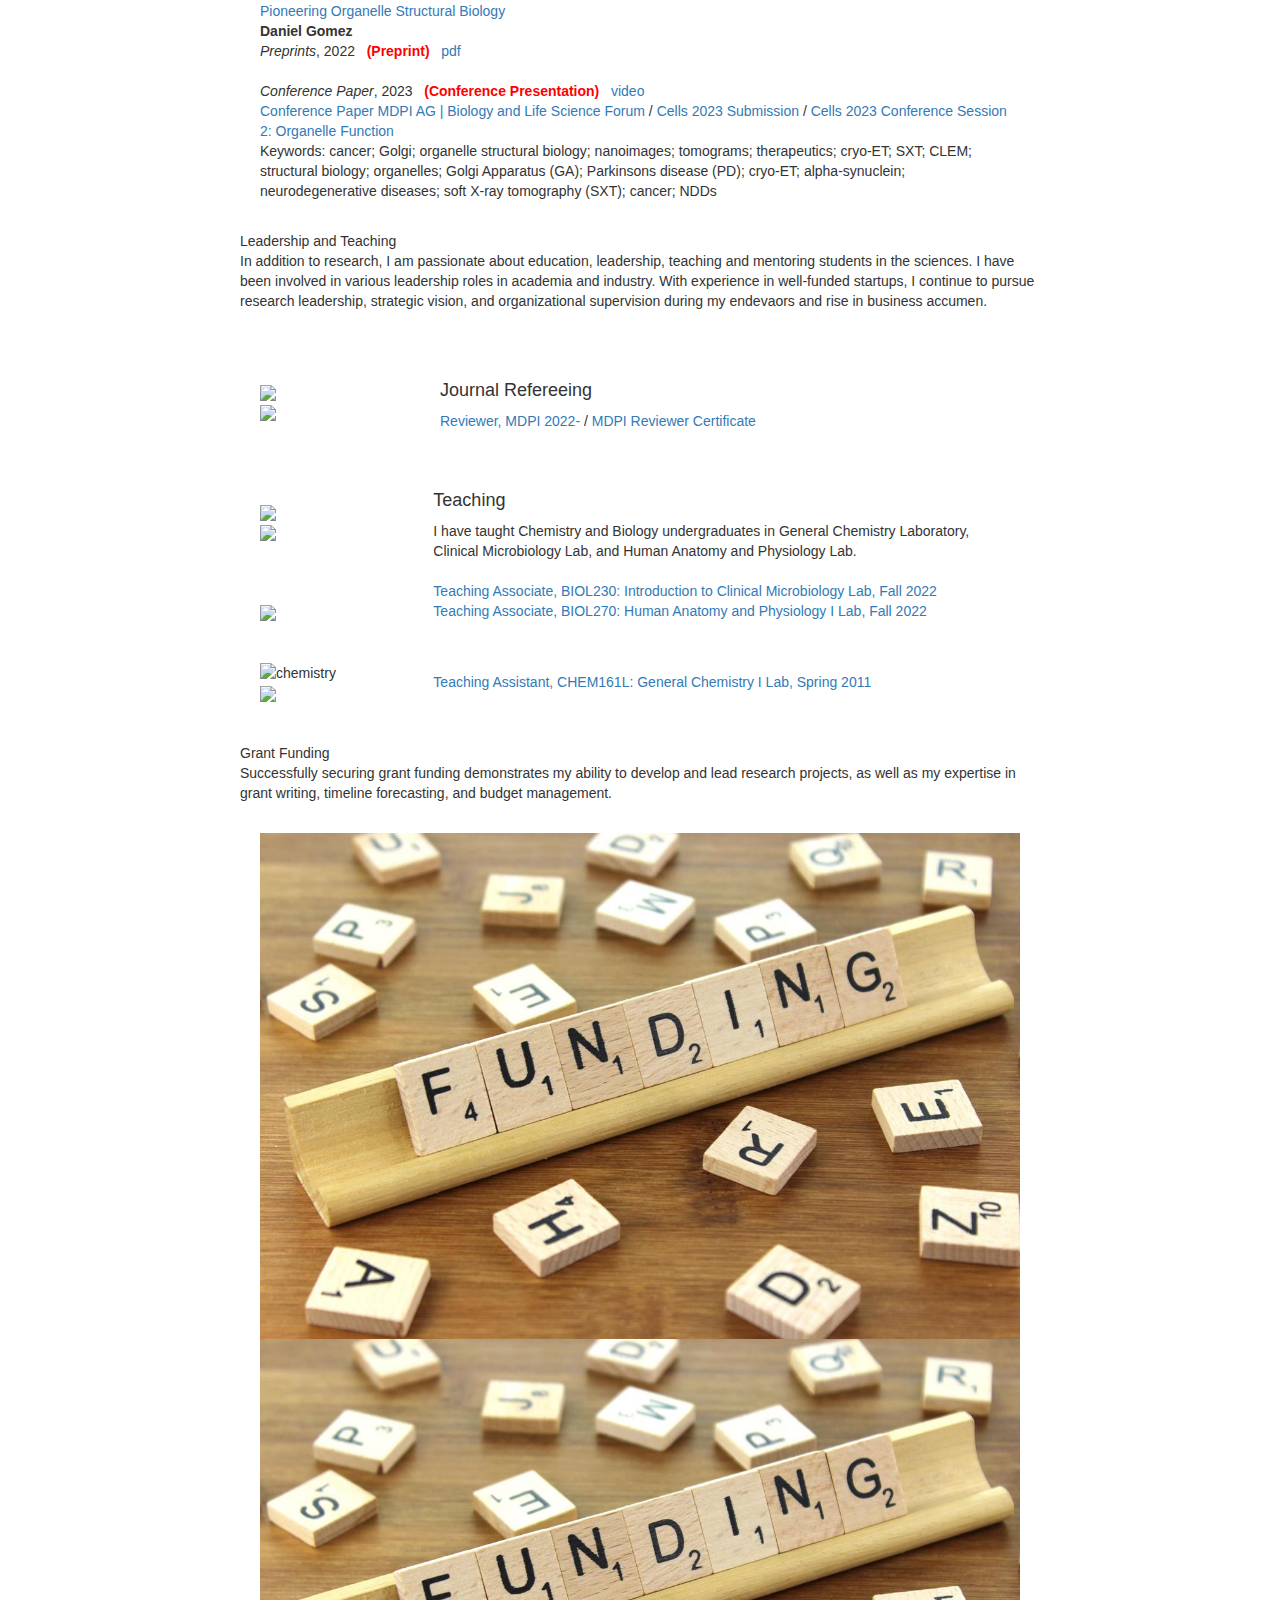
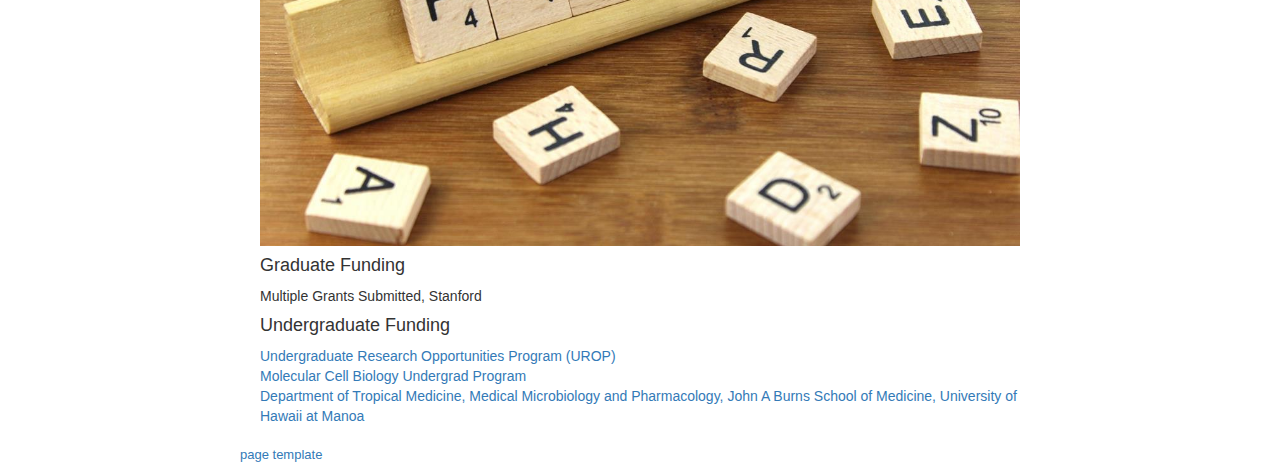
==== commit cc068997: "Update index.html" ====
--- a/index.html
+++ b/index.html
@@ -31,10 +31,10 @@
 
   <meta property="og:title" content="Dan Gomez"/>
   <meta property="og:type" content="article"/>
-  <meta property="og:url" content="https://gomez-daniel-joseph.github.io/"/>
+  <meta property="og:url" content="https://gomezdj.github.io/"/>
   <meta property="og:site_name" content="Dan Gomez"/>
   <meta property="og:description" content="Daniel Gomez's interest in data science engineering inspires to create new technologies for precision cancer medicine and infectious disease therapeutics at the intersection of machine learning, bioengineering, and biotechnology."/>
-  <meta property="og:image" content="https://gomez-dan.github.io/images/DJGS-Gastro-prof_pic.JPG"/>
+  <meta property="og:image" content="https://gomezdj.github.io/images/djgomez_prof_pic.png"/>
 
 </head>
 
@@ -50,27 +50,27 @@
               </p>
               <body>
                 I am <b>da</b>n<b>iel<span class="invisible"> </span> gomez</b></a><a itemprop="sameAs" content="https://orcid.org/0000-0002-5443-1813" href="https://orcid.org/0000-0002-5443-1813" target="orcid.widget" rel="me noopener noreferrer" style="vertical-align:top;"><img src="https://orcid.org/sites/default/files/images/orcid_16x16.png" style="width:1em;margin-right:.5em;" alt="ORCID iD icon"></a>a bioscientist engineer, data scientist, cloud AI/ML engineer in genetics, genomics, bioinformatics, exercise immunology, cancer biology, and precision medicine. 
-		I'm concentrating on methods in genomics, spatially resolved mutliomics, single-cell data science, and pathogenomics to do advanced and impactful human translational research.<br>
+		I'm concentrating on computational methods in genomics, spatially resolved mutliomics, single-cell data science, and pathophysiology to do advanced and impactful human translational research.<br>
         	As a graduate student researcher, I am currently doing my master's thesis in the <a href="https://med.stanford.edu/snyderlab.html">Snyder Lab </a> at<a href="https://med.stanford.edu/genetics.html"> Stanford Genetics</a> to complete a Master's of Science Degree in <strong>Biological Sciences</strong> at the <a href="https://www.csueastbay.edu/biology/">California State University, East Bay</a>.		    
-	      	I received a <a href="data/Fundamentals of Data Science in Precision Medicine and Cloud Computing.png">certification</a> in the <b>Fundamentals of Data Science in Precision Medicine and Cloud Computing</b> at <a href="https://med.stanford.edu/">Stanford University School of Medicine</a>, and wrapping up my second <a href="data/Fundamentals of AI/ML in Precision Medicine.png">certification</a> in <b>Fundamentals of AI/ML in Precision Medicine</b> at <a href="https://deepdata.stanford.edu/">Stanford Data Ocean with the Deep Data Research Center</a>. 
+	      	I received a <a href="data/Fundamentals of Data Science in Precision Medicine and Cloud Computing.png">certification</a> in the <b>Fundamentals of Data Science in Precision Medicine and Cloud Computing</b> at <a href="https://med.stanford.edu/">Stanford University School of Medicine</a>, and finishing up my second <a href="data/Fundamentals of AI/ML in Precision Medicine.png">certification</a> in <b>Fundamentals of AI/ML in Precision Medicine</b> at <a href="https://deepdata.stanford.edu/">Stanford Data Ocean with the Deep Data Research Center</a>. 
                 I received my <a href="https://www.parchment.com/u/award/9fd083fdc52c0fbd34814acfc02a48fe">Bachelor's of Science degree </a> in <b>Biology:</b> <strong>Cellular and Molecular Biology</strong> from <a href="https://biology.sfsu.edu/">San Francisco State University</a> after transferring from the University of Hawaii at Mānoa in the Molecular Cell Biology program.
               </body>
               <p>
-		This website has migrated to <a href="https://danieljosephgomez">danieljosephgomez.com</a>  
+		This website has migrated to <a href="https://danieljosephgomez.com">danieljosephgomez.com</a>  
               </p> 
               <p style="text-align:center">
-                <a href="mailto:finddangomez@gmail.com">Email</a> &nbsp/&nbsp
-                <a href="https://gomez-dan.github.io/data/cv_dan_gomez.pdf">CV</a> &nbsp/&nbsp
+                <a href="mailto:gomezscientist0@gmail.com">Email</a> &nbsp/&nbsp
+                <a href="https://gomezdj.github.io/data/daniel_gomez_cv.pdf">CV</a> &nbsp/&nbsp
                 <a href="data/DanGomez-bio.txt">Bio</a> &nbsp/&nbsp
                 <a href="https://scholar.google.com/citations?user=BcI2h_IAAAAJ&hl=en">Google Scholar</a> &nbsp/&nbsp
-                <a href="https://x.com/dan_o_gomez">X</a> &nbsp/&nbsp
-                <a href="https://github.com/gomez-dan/">Github</a> &nbsp/&nbsp
+                <a href="https://x.com/danielthegomez">X</a> &nbsp/&nbsp
+                <a href="https://github.com/gomezdj/">Github</a> &nbsp/&nbsp
                 <!--<a href="https://dangomez.org/">Main Website</a> &nbsp/&nbsp -->
                 <a href="https://www.youtube.com/@danielgomezomics/videos">Youtube</a>
               </p>
             </td>
             <td style="padding:2.5%;width:40%;max-width:40%">
-              <a href="images/DJGS-Gastro-prof_pic.JPG"><img style="width:100%;max-width:100%" alt="profile photo" src="images/DJGS-Gastro-prof_pic.JPG"></a>
+              <a href="images/djgomez_prof_pic.png"><img style="width:100%;max-width:100%" alt="profile photo" src="images/djgomez_prof_pic.png"></a>
             </td>
           </tr>
         </tbody></table>
@@ -111,6 +111,7 @@
 		<div class="one">
                 <div class="two" id='csueb-bio'><img src="images/SU_Seal_Red.png" alt=""></div>
                 <img src='images/SU_Seal_Red.png'></div>
+		<img src='images/images/EB_Logo_Container_2-color.png'></div>
 		<a href="https://med.stanford.edu/profiles/319904">Graduate Student Researcher, Genetics</a></p>     
 		My research includes exercise multiomics and creating single-cell spatial profiles with computational/systems cancer biology, genetics, genomics, and bioinformatics. Essentially, I’m creating an exercise organ map that has spatial charts, spatial transcriptomics, pathogenomics, and routes to multicellular neighborhoods, communities, and spatial context maps with distance graphs and ligand-receptor scores that measure exerkine molecular signal transduction and transcription factor activation and causal genes. This research in health, disease, and resilience is in multiple research consortia: 		<a href="https://motrpac-data.org/" target="_blank">Molecular Transducers of Physical Activity (MoTrPAC)</a>, 
         	<a href="https://gtexportal.org/home/" target="_blank">Genotype-Tissue Expression (GTEx) project</a>,
